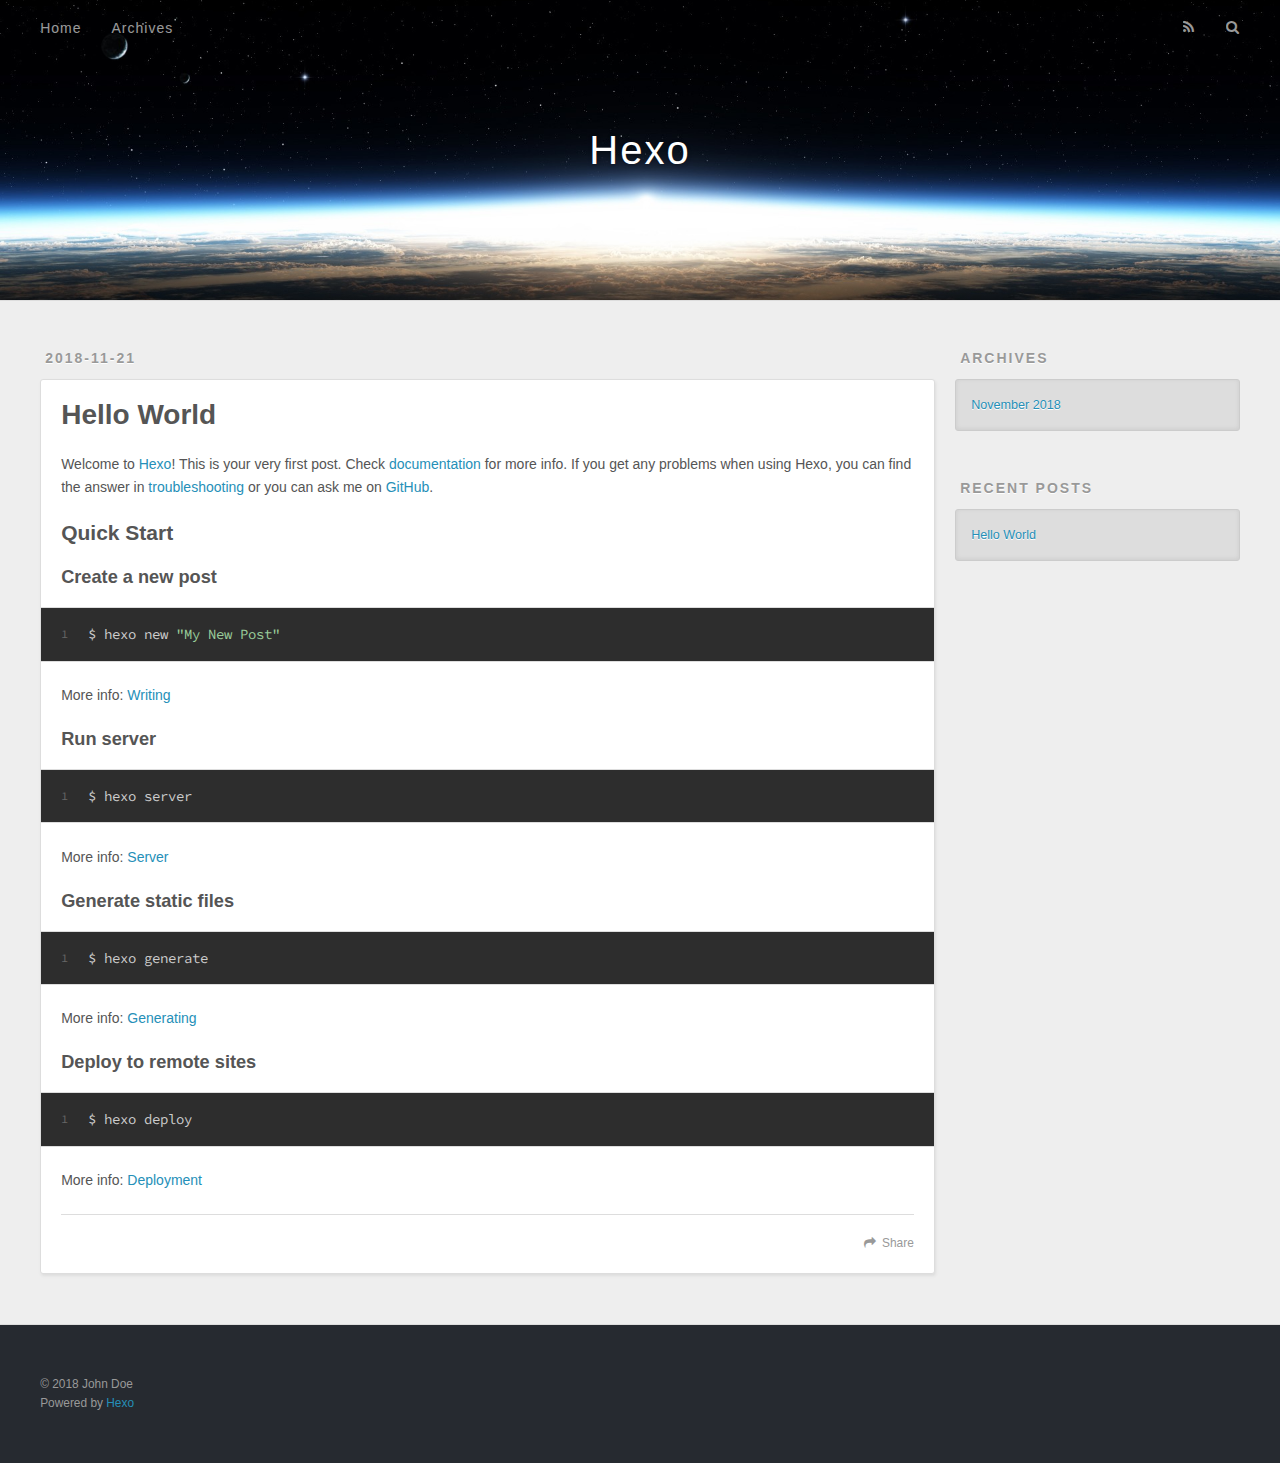
==== index.html @ 81262698 "Site updated: 2018-11-21 17:40:00" ====
<!DOCTYPE html>
<html>
<head><meta name="generator" content="Hexo 3.8.0">
  <meta charset="utf-8">
  

  
  <title>Hexo</title>
  <meta name="viewport" content="width=device-width, initial-scale=1, maximum-scale=1">
  <meta property="og:type" content="website">
<meta property="og:title" content="Hexo">
<meta property="og:url" content="http://yoursite.com/index.html">
<meta property="og:site_name" content="Hexo">
<meta property="og:locale" content="default">
<meta name="twitter:card" content="summary">
<meta name="twitter:title" content="Hexo">
  
    <link rel="alternate" href="/atom.xml" title="Hexo" type="application/atom+xml">
  
  
    <link rel="icon" href="/favicon.png">
  
  
    <link href="//fonts.googleapis.com/css?family=Source+Code+Pro" rel="stylesheet" type="text/css">
  
  <link rel="stylesheet" href="/css/style.css">
</head>
</html>
<body>
  <div id="container">
    <div id="wrap">
      <header id="header">
  <div id="banner"></div>
  <div id="header-outer" class="outer">
    <div id="header-title" class="inner">
      <h1 id="logo-wrap">
        <a href="/" id="logo">Hexo</a>
      </h1>
      
    </div>
    <div id="header-inner" class="inner">
      <nav id="main-nav">
        <a id="main-nav-toggle" class="nav-icon"></a>
        
          <a class="main-nav-link" href="/">Home</a>
        
          <a class="main-nav-link" href="/archives">Archives</a>
        
      </nav>
      <nav id="sub-nav">
        
          <a id="nav-rss-link" class="nav-icon" href="/atom.xml" title="RSS Feed"></a>
        
        <a id="nav-search-btn" class="nav-icon" title="Search"></a>
      </nav>
      <div id="search-form-wrap">
        <form action="//google.com/search" method="get" accept-charset="UTF-8" class="search-form"><input type="search" name="q" class="search-form-input" placeholder="Search"><button type="submit" class="search-form-submit">&#xF002;</button><input type="hidden" name="sitesearch" value="http://yoursite.com"></form>
      </div>
    </div>
  </div>
</header>
      <div class="outer">
        <section id="main">
  
    <article id="post-hello-world" class="article article-type-post" itemscope="" itemprop="blogPost">
  <div class="article-meta">
    <a href="/2018/11/21/hello-world/" class="article-date">
  <time datetime="2018-11-21T09:16:51.325Z" itemprop="datePublished">2018-11-21</time>
</a>
    
  </div>
  <div class="article-inner">
    
    
      <header class="article-header">
        
  
    <h1 itemprop="name">
      <a class="article-title" href="/2018/11/21/hello-world/">Hello World</a>
    </h1>
  

      </header>
    
    <div class="article-entry" itemprop="articleBody">
      
        <p>Welcome to <a href="https://hexo.io/" target="_blank" rel="noopener">Hexo</a>! This is your very first post. Check <a href="https://hexo.io/docs/" target="_blank" rel="noopener">documentation</a> for more info. If you get any problems when using Hexo, you can find the answer in <a href="https://hexo.io/docs/troubleshooting.html" target="_blank" rel="noopener">troubleshooting</a> or you can ask me on <a href="https://github.com/hexojs/hexo/issues" target="_blank" rel="noopener">GitHub</a>.</p>
<h2 id="Quick-Start"><a href="#Quick-Start" class="headerlink" title="Quick Start"></a>Quick Start</h2><h3 id="Create-a-new-post"><a href="#Create-a-new-post" class="headerlink" title="Create a new post"></a>Create a new post</h3><figure class="highlight bash"><table><tr><td class="gutter"><pre><span class="line">1</span><br></pre></td><td class="code"><pre><span class="line">$ hexo new <span class="string">"My New Post"</span></span><br></pre></td></tr></table></figure>
<p>More info: <a href="https://hexo.io/docs/writing.html" target="_blank" rel="noopener">Writing</a></p>
<h3 id="Run-server"><a href="#Run-server" class="headerlink" title="Run server"></a>Run server</h3><figure class="highlight bash"><table><tr><td class="gutter"><pre><span class="line">1</span><br></pre></td><td class="code"><pre><span class="line">$ hexo server</span><br></pre></td></tr></table></figure>
<p>More info: <a href="https://hexo.io/docs/server.html" target="_blank" rel="noopener">Server</a></p>
<h3 id="Generate-static-files"><a href="#Generate-static-files" class="headerlink" title="Generate static files"></a>Generate static files</h3><figure class="highlight bash"><table><tr><td class="gutter"><pre><span class="line">1</span><br></pre></td><td class="code"><pre><span class="line">$ hexo generate</span><br></pre></td></tr></table></figure>
<p>More info: <a href="https://hexo.io/docs/generating.html" target="_blank" rel="noopener">Generating</a></p>
<h3 id="Deploy-to-remote-sites"><a href="#Deploy-to-remote-sites" class="headerlink" title="Deploy to remote sites"></a>Deploy to remote sites</h3><figure class="highlight bash"><table><tr><td class="gutter"><pre><span class="line">1</span><br></pre></td><td class="code"><pre><span class="line">$ hexo deploy</span><br></pre></td></tr></table></figure>
<p>More info: <a href="https://hexo.io/docs/deployment.html" target="_blank" rel="noopener">Deployment</a></p>

      
    </div>
    <footer class="article-footer">
      <a data-url="http://yoursite.com/2018/11/21/hello-world/" data-id="cjoqyih0q000084v3wydxb29z" class="article-share-link">Share</a>
      
      
    </footer>
  </div>
  
</article>


  


</section>
        
          <aside id="sidebar">
  
    

  
    

  
    
  
    
  <div class="widget-wrap">
    <h3 class="widget-title">Archives</h3>
    <div class="widget">
      <ul class="archive-list"><li class="archive-list-item"><a class="archive-list-link" href="/archives/2018/11/">November 2018</a></li></ul>
    </div>
  </div>


  
    
  <div class="widget-wrap">
    <h3 class="widget-title">Recent Posts</h3>
    <div class="widget">
      <ul>
        
          <li>
            <a href="/2018/11/21/hello-world/">Hello World</a>
          </li>
        
      </ul>
    </div>
  </div>

  
</aside>
        
      </div>
      <footer id="footer">
  
  <div class="outer">
    <div id="footer-info" class="inner">
      &copy; 2018 John Doe<br>
      Powered by <a href="http://hexo.io/" target="_blank">Hexo</a>
    </div>
  </div>
</footer>
    </div>
    <nav id="mobile-nav">
  
    <a href="/" class="mobile-nav-link">Home</a>
  
    <a href="/archives" class="mobile-nav-link">Archives</a>
  
</nav>
    

<script src="//ajax.googleapis.com/ajax/libs/jquery/2.0.3/jquery.min.js"></script>


  <link rel="stylesheet" href="/fancybox/jquery.fancybox.css">
  <script src="/fancybox/jquery.fancybox.pack.js"></script>


<script src="/js/script.js"></script>



  </div>
</body>
</html>
---- css/style.css ----
body {
  width: 100%;
}
body:before,
body:after {
  content: "";
  display: table;
}
body:after {
  clear: both;
}
html,
body,
div,
span,
applet,
object,
iframe,
h1,
h2,
h3,
h4,
h5,
h6,
p,
blockquote,
pre,
a,
abbr,
acronym,
address,
big,
cite,
code,
del,
dfn,
em,
img,
ins,
kbd,
q,
s,
samp,
small,
strike,
strong,
sub,
sup,
tt,
var,
dl,
dt,
dd,
ol,
ul,
li,
fieldset,
form,
label,
legend,
table,
caption,
tbody,
tfoot,
thead,
tr,
th,
td {
  margin: 0;
  padding: 0;
  border: 0;
  outline: 0;
  font-weight: inherit;
  font-style: inherit;
  font-family: inherit;
  font-size: 100%;
  vertical-align: baseline;
}
body {
  line-height: 1;
  color: #000;
  background: #fff;
}
ol,
ul {
  list-style: none;
}
table {
  border-collapse: separate;
  border-spacing: 0;
  vertical-align: middle;
}
caption,
th,
td {
  text-align: left;
  font-weight: normal;
  vertical-align: middle;
}
a img {
  border: none;
}
input,
button {
  margin: 0;
  padding: 0;
}
input::-moz-focus-inner,
button::-moz-focus-inner {
  border: 0;
  padding: 0;
}
@font-face {
  font-family: FontAwesome;
  font-style: normal;
  font-weight: normal;
  src: url("fonts/fontawesome-webfont.eot?v=#4.0.3");
  src: url("fonts/fontawesome-webfont.eot?#iefix&v=#4.0.3") format("embedded-opentype"), url("fonts/fontawesome-webfont.woff?v=#4.0.3") format("woff"), url("fonts/fontawesome-webfont.ttf?v=#4.0.3") format("truetype"), url("fonts/fontawesome-webfont.svg#fontawesomeregular?v=#4.0.3") format("svg");
}
html,
body,
#container {
  height: 100%;
}
body {
  background: #eee;
  font: 14px -apple-system, BlinkMacSystemFont, "Segoe UI", "Roboto", "Oxygen", "Ubuntu", "Cantarell", "Fira Sans", "Droid Sans", "Helvetica Neue", sans-serif;
  -webkit-text-size-adjust: 100%;
}
.outer {
  max-width: 1220px;
  margin: 0 auto;
  padding: 0 20px;
}
.outer:before,
.outer:after {
  content: "";
  display: table;
}
.outer:after {
  clear: both;
}
.inner {
  display: inline;
  float: left;
  width: 98.33333333333333%;
  margin: 0 0.833333333333333%;
}
.left,
.alignleft {
  float: left;
}
.right,
.alignright {
  float: right;
}
.clear {
  clear: both;
}
#container {
  position: relative;
}
.mobile-nav-on {
  overflow: hidden;
}
#wrap {
  height: 100%;
  width: 100%;
  position: absolute;
  top: 0;
  left: 0;
  -webkit-transition: 0.2s ease-out;
  -moz-transition: 0.2s ease-out;
  -ms-transition: 0.2s ease-out;
  transition: 0.2s ease-out;
  z-index: 1;
  background: #eee;
}
.mobile-nav-on #wrap {
  left: 280px;
}
@media screen and (min-width: 768px) {
  #main {
    display: inline;
    float: left;
    width: 73.33333333333333%;
    margin: 0 0.833333333333333%;
  }
}
.article-date,
.article-category-link,
.archive-year,
.widget-title {
  text-decoration: none;
  text-transform: uppercase;
  letter-spacing: 2px;
  color: #999;
  margin-bottom: 1em;
  margin-left: 5px;
  line-height: 1em;
  text-shadow: 0 1px #fff;
  font-weight: bold;
}
.article-inner,
.archive-article-inner {
  background: #fff;
  -webkit-box-shadow: 1px 2px 3px #ddd;
  box-shadow: 1px 2px 3px #ddd;
  border: 1px solid #ddd;
  border-radius: 3px;
}
.article-entry h1,
.widget h1 {
  font-size: 2em;
}
.article-entry h2,
.widget h2 {
  font-size: 1.5em;
}
.article-entry h3,
.widget h3 {
  font-size: 1.3em;
}
.article-entry h4,
.widget h4 {
  font-size: 1.2em;
}
.article-entry h5,
.widget h5 {
  font-size: 1em;
}
.article-entry h6,
.widget h6 {
  font-size: 1em;
  color: #999;
}
.article-entry hr,
.widget hr {
  border: 1px dashed #ddd;
}
.article-entry strong,
.widget strong {
  font-weight: bold;
}
.article-entry em,
.widget em,
.article-entry cite,
.widget cite {
  font-style: italic;
}
.article-entry sup,
.widget sup,
.article-entry sub,
.widget sub {
  font-size: 0.75em;
  line-height: 0;
  position: relative;
  vertical-align: baseline;
}
.article-entry sup,
.widget sup {
  top: -0.5em;
}
.article-entry sub,
.widget sub {
  bottom: -0.2em;
}
.article-entry small,
.widget small {
  font-size: 0.85em;
}
.article-entry acronym,
.widget acronym,
.article-entry abbr,
.widget abbr {
  border-bottom: 1px dotted;
}
.article-entry ul,
.widget ul,
.article-entry ol,
.widget ol,
.article-entry dl,
.widget dl {
  margin: 0 20px;
  line-height: 1.6em;
}
.article-entry ul ul,
.widget ul ul,
.article-entry ol ul,
.widget ol ul,
.article-entry ul ol,
.widget ul ol,
.article-entry ol ol,
.widget ol ol {
  margin-top: 0;
  margin-bottom: 0;
}
.article-entry ul,
.widget ul {
  list-style: disc;
}
.article-entry ol,
.widget ol {
  list-style: decimal;
}
.article-entry dt,
.widget dt {
  font-weight: bold;
}
#header {
  height: 300px;
  position: relative;
  border-bottom: 1px solid #ddd;
}
#header:before,
#header:after {
  content: "";
  position: absolute;
  left: 0;
  right: 0;
  height: 40px;
}
#header:before {
  top: 0;
  background: -webkit-linear-gradient(rgba(0,0,0,0.2), transparent);
  background: -moz-linear-gradient(rgba(0,0,0,0.2), transparent);
  background: -ms-linear-gradient(rgba(0,0,0,0.2), transparent);
  background: linear-gradient(rgba(0,0,0,0.2), transparent);
}
#header:after {
  bottom: 0;
  background: -webkit-linear-gradient(transparent, rgba(0,0,0,0.2));
  background: -moz-linear-gradient(transparent, rgba(0,0,0,0.2));
  background: -ms-linear-gradient(transparent, rgba(0,0,0,0.2));
  background: linear-gradient(transparent, rgba(0,0,0,0.2));
}
#header-outer {
  height: 100%;
  position: relative;
}
#header-inner {
  position: relative;
  overflow: hidden;
}
#banner {
  position: absolute;
  top: 0;
  left: 0;
  width: 100%;
  height: 100%;
  background: url("images/banner.jpg") center #000;
  -webkit-background-size: cover;
  -moz-background-size: cover;
  background-size: cover;
  z-index: -1;
}
#header-title {
  text-align: center;
  height: 40px;
  position: absolute;
  top: 50%;
  left: 0;
  margin-top: -20px;
}
#logo,
#subtitle {
  text-decoration: none;
  color: #fff;
  font-weight: 300;
  text-shadow: 0 1px 4px rgba(0,0,0,0.3);
}
#logo {
  font-size: 40px;
  line-height: 40px;
  letter-spacing: 2px;
}
#subtitle {
  font-size: 16px;
  line-height: 16px;
  letter-spacing: 1px;
}
#subtitle-wrap {
  margin-top: 16px;
}
#main-nav {
  float: left;
  margin-left: -15px;
}
.nav-icon,
.main-nav-link {
  float: left;
  color: #fff;
  opacity: 0.6;
  text-decoration: none;
  text-shadow: 0 1px rgba(0,0,0,0.2);
  -webkit-transition: opacity 0.2s;
  -moz-transition: opacity 0.2s;
  -ms-transition: opacity 0.2s;
  transition: opacity 0.2s;
  display: block;
  padding: 20px 15px;
}
.nav-icon:hover,
.main-nav-link:hover {
  opacity: 1;
}
.nav-icon {
  font-family: FontAwesome;
  text-align: center;
  font-size: 14px;
  width: 14px;
  height: 14px;
  padding: 20px 15px;
  position: relative;
  cursor: pointer;
}
.main-nav-link {
  font-weight: 300;
  letter-spacing: 1px;
}
@media screen and (max-width: 479px) {
  .main-nav-link {
    display: none;
  }
}
#main-nav-toggle {
  display: none;
}
#main-nav-toggle:before {
  content: "\f0c9";
}
@media screen and (max-width: 479px) {
  #main-nav-toggle {
    display: block;
  }
}
#sub-nav {
  float: right;
  margin-right: -15px;
}
#nav-rss-link:before {
  content: "\f09e";
}
#nav-search-btn:before {
  content: "\f002";
}
#search-form-wrap {
  position: absolute;
  top: 15px;
  width: 150px;
  height: 30px;
  right: -150px;
  opacity: 0;
  -webkit-transition: 0.2s ease-out;
  -moz-transition: 0.2s ease-out;
  -ms-transition: 0.2s ease-out;
  transition: 0.2s ease-out;
}
#search-form-wrap.on {
  opacity: 1;
  right: 0;
}
@media screen and (max-width: 479px) {
  #search-form-wrap {
    width: 100%;
    right: -100%;
  }
}
.search-form {
  position: absolute;
  top: 0;
  left: 0;
  right: 0;
  background: #fff;
  padding: 5px 15px;
  border-radius: 15px;
  -webkit-box-shadow: 0 0 10px rgba(0,0,0,0.3);
  box-shadow: 0 0 10px rgba(0,0,0,0.3);
}
.search-form-input {
  border: none;
  background: none;
  color: #555;
  width: 100%;
  font: 13px -apple-system, BlinkMacSystemFont, "Segoe UI", "Roboto", "Oxygen", "Ubuntu", "Cantarell", "Fira Sans", "Droid Sans", "Helvetica Neue", sans-serif;
  outline: none;
}
.search-form-input::-webkit-search-results-decoration,
.search-form-input::-webkit-search-cancel-button {
  -webkit-appearance: none;
}
.search-form-submit {
  position: absolute;
  top: 50%;
  right: 10px;
  margin-top: -7px;
  font: 13px FontAwesome;
  border: none;
  background: none;
  color: #bbb;
  cursor: pointer;
}
.search-form-submit:hover,
.search-form-submit:focus {
  color: #777;
}
.article {
  margin: 50px 0;
}
.article-inner {
  overflow: hidden;
}
.article-meta:before,
.article-meta:after {
  content: "";
  display: table;
}
.article-meta:after {
  clear: both;
}
.article-date {
  float: left;
}
.article-category {
  float: left;
  line-height: 1em;
  color: #ccc;
  text-shadow: 0 1px #fff;
  margin-left: 8px;
}
.article-category:before {
  content: "\2022";
}
.article-category-link {
  margin: 0 12px 1em;
}
.article-header {
  padding: 20px 20px 0;
}
.article-title {
  text-decoration: none;
  font-size: 2em;
  font-weight: bold;
  color: #555;
  line-height: 1.1em;
  -webkit-transition: color 0.2s;
  -moz-transition: color 0.2s;
  -ms-transition: color 0.2s;
  transition: color 0.2s;
}
a.article-title:hover {
  color: #258fb8;
}
.article-entry {
  color: #555;
  padding: 0 20px;
}
.article-entry:before,
.article-entry:after {
  content: "";
  display: table;
}
.article-entry:after {
  clear: both;
}
.article-entry p,
.article-entry table {
  line-height: 1.6em;
  margin: 1.6em 0;
}
.article-entry h1,
.article-entry h2,
.article-entry h3,
.article-entry h4,
.article-entry h5,
.article-entry h6 {
  font-weight: bold;
}
.article-entry h1,
.article-entry h2,
.article-entry h3,
.article-entry h4,
.article-entry h5,
.article-entry h6 {
  line-height: 1.1em;
  margin: 1.1em 0;
}
.article-entry a {
  color: #258fb8;
  text-decoration: none;
}
.article-entry a:hover {
  text-decoration: underline;
}
.article-entry ul,
.article-entry ol,
.article-entry dl {
  margin-top: 1.6em;
  margin-bottom: 1.6em;
}
.article-entry img,
.article-entry video {
  max-width: 100%;
  height: auto;
  display: block;
  margin: auto;
}
.article-entry iframe {
  border: none;
}
.article-entry table {
  width: 100%;
  border-collapse: collapse;
  border-spacing: 0;
}
.article-entry th {
  font-weight: bold;
  border-bottom: 3px solid #ddd;
  padding-bottom: 0.5em;
}
.article-entry td {
  border-bottom: 1px solid #ddd;
  padding: 10px 0;
}
.article-entry blockquote {
  font-family: Georgia, "Times New Roman", serif;
  font-size: 1.4em;
  margin: 1.6em 20px;
  text-align: center;
}
.article-entry blockquote footer {
  font-size: 14px;
  margin: 1.6em 0;
  font-family: -apple-system, BlinkMacSystemFont, "Segoe UI", "Roboto", "Oxygen", "Ubuntu", "Cantarell", "Fira Sans", "Droid Sans", "Helvetica Neue", sans-serif;
}
.article-entry blockquote footer cite:before {
  content: "—";
  padding: 0 0.5em;
}
.article-entry .pullquote {
  text-align: left;
  width: 45%;
  margin: 0;
}
.article-entry .pullquote.left {
  margin-left: 0.5em;
  margin-right: 1em;
}
.article-entry .pullquote.right {
  margin-right: 0.5em;
  margin-left: 1em;
}
.article-entry .caption {
  color: #999;
  display: block;
  font-size: 0.9em;
  margin-top: 0.5em;
  position: relative;
  text-align: center;
}
.article-entry .video-container {
  position: relative;
  padding-top: 56.25%;
  height: 0;
  overflow: hidden;
}
.article-entry .video-container iframe,
.article-entry .video-container object,
.article-entry .video-container embed {
  position: absolute;
  top: 0;
  left: 0;
  width: 100%;
  height: 100%;
  margin-top: 0;
}
.article-more-link a {
  display: inline-block;
  line-height: 1em;
  padding: 6px 15px;
  border-radius: 15px;
  background: #eee;
  color: #999;
  text-shadow: 0 1px #fff;
  text-decoration: none;
}
.article-more-link a:hover {
  background: #258fb8;
  color: #fff;
  text-decoration: none;
  text-shadow: 0 1px #1e7293;
}
.article-footer {
  font-size: 0.85em;
  line-height: 1.6em;
  border-top: 1px solid #ddd;
  padding-top: 1.6em;
  margin: 0 20px 20px;
}
.article-footer:before,
.article-footer:after {
  content: "";
  display: table;
}
.article-footer:after {
  clear: both;
}
.article-footer a {
  color: #999;
  text-decoration: none;
}
.article-footer a:hover {
  color: #555;
}
.article-tag-list-item {
  float: left;
  margin-right: 10px;
}
.article-tag-list-link:before {
  content: "#";
}
.article-comment-link {
  float: right;
}
.article-comment-link:before {
  content: "\f075";
  font-family: FontAwesome;
  padding-right: 8px;
}
.article-share-link {
  cursor: pointer;
  float: right;
  margin-left: 20px;
}
.article-share-link:before {
  content: "\f064";
  font-family: FontAwesome;
  padding-right: 6px;
}
#article-nav {
  position: relative;
}
#article-nav:before,
#article-nav:after {
  content: "";
  display: table;
}
#article-nav:after {
  clear: both;
}
@media screen and (min-width: 768px) {
  #article-nav {
    margin: 50px 0;
  }
  #article-nav:before {
    width: 8px;
    height: 8px;
    position: absolute;
    top: 50%;
    left: 50%;
    margin-top: -4px;
    margin-left: -4px;
    content: "";
    border-radius: 50%;
    background: #ddd;
    -webkit-box-shadow: 0 1px 2px #fff;
    box-shadow: 0 1px 2px #fff;
  }
}
.article-nav-link-wrap {
  text-decoration: none;
  text-shadow: 0 1px #fff;
  color: #999;
  -webkit-box-sizing: border-box;
  -moz-box-sizing: border-box;
  box-sizing: border-box;
  margin-top: 50px;
  text-align: center;
  display: block;
}
.article-nav-link-wrap:hover {
  color: #555;
}
@media screen and (min-width: 768px) {
  .article-nav-link-wrap {
    width: 50%;
    margin-top: 0;
  }
}
@media screen and (min-width: 768px) {
  #article-nav-newer {
    float: left;
    text-align: right;
    padding-right: 20px;
  }
}
@media screen and (min-width: 768px) {
  #article-nav-older {
    float: right;
    text-align: left;
    padding-left: 20px;
  }
}
.article-nav-caption {
  text-transform: uppercase;
  letter-spacing: 2px;
  color: #ddd;
  line-height: 1em;
  font-weight: bold;
}
#article-nav-newer .article-nav-caption {
  margin-right: -2px;
}
.article-nav-title {
  font-size: 0.85em;
  line-height: 1.6em;
  margin-top: 0.5em;
}
.article-share-box {
  position: absolute;
  display: none;
  background: #fff;
  -webkit-box-shadow: 1px 2px 10px rgba(0,0,0,0.2);
  box-shadow: 1px 2px 10px rgba(0,0,0,0.2);
  border-radius: 3px;
  margin-left: -145px;
  overflow: hidden;
  z-index: 1;
}
.article-share-box.on {
  display: block;
}
.article-share-input {
  width: 100%;
  background: none;
  -webkit-box-sizing: border-box;
  -moz-box-sizing: border-box;
  box-sizing: border-box;
  font: 14px -apple-system, BlinkMacSystemFont, "Segoe UI", "Roboto", "Oxygen", "Ubuntu", "Cantarell", "Fira Sans", "Droid Sans", "Helvetica Neue", sans-serif;
  padding: 0 15px;
  color: #555;
  outline: none;
  border: 1px solid #ddd;
  border-radius: 3px 3px 0 0;
  height: 36px;
  line-height: 36px;
}
.article-share-links {
  background: #eee;
}
.article-share-links:before,
.article-share-links:after {
  content: "";
  display: table;
}
.article-share-links:after {
  clear: both;
}
.article-share-twitter,
.article-share-facebook,
.article-share-pinterest,
.article-share-google {
  width: 50px;
  height: 36px;
  display: block;
  float: left;
  position: relative;
  color: #999;
  text-shadow: 0 1px #fff;
}
.article-share-twitter:before,
.article-share-facebook:before,
.article-share-pinterest:before,
.article-share-google:before {
  font-size: 20px;
  font-family: FontAwesome;
  width: 20px;
  height: 20px;
  position: absolute;
  top: 50%;
  left: 50%;
  margin-top: -10px;
  margin-left: -10px;
  text-align: center;
}
.article-share-twitter:hover,
.article-share-facebook:hover,
.article-share-pinterest:hover,
.article-share-google:hover {
  color: #fff;
}
.article-share-twitter:before {
  content: "\f099";
}
.article-share-twitter:hover {
  background: #00aced;
  text-shadow: 0 1px #008abe;
}
.article-share-facebook:before {
  content: "\f09a";
}
.article-share-facebook:hover {
  background: #3b5998;
  text-shadow: 0 1px #2f477a;
}
.article-share-pinterest:before {
  content: "\f0d2";
}
.article-share-pinterest:hover {
  background: #cb2027;
  text-shadow: 0 1px #a21a1f;
}
.article-share-google:before {
  content: "\f0d5";
}
.article-share-google:hover {
  background: #dd4b39;
  text-shadow: 0 1px #be3221;
}
.article-gallery {
  background: #000;
  position: relative;
}
.article-gallery-photos {
  position: relative;
  overflow: hidden;
}
.article-gallery-img {
  display: none;
  max-width: 100%;
}
.article-gallery-img:first-child {
  display: block;
}
.article-gallery-img.loaded {
  position: absolute;
  display: block;
}
.article-gallery-img img {
  display: block;
  max-width: 100%;
  margin: 0 auto;
}
#comments {
  background: #fff;
  -webkit-box-shadow: 1px 2px 3px #ddd;
  box-shadow: 1px 2px 3px #ddd;
  padding: 20px;
  border: 1px solid #ddd;
  border-radius: 3px;
  margin: 50px 0;
}
#comments a {
  color: #258fb8;
}
.archives-wrap {
  margin: 50px 0;
}
.archives:before,
.archives:after {
  content: "";
  display: table;
}
.archives:after {
  clear: both;
}
.archive-year-wrap {
  margin-bottom: 1em;
}
.archives {
  -webkit-column-gap: 10px;
  -moz-column-gap: 10px;
  column-gap: 10px;
}
@media screen and (min-width: 480px) and (max-width: 767px) {
  .archives {
    -webkit-column-count: 2;
    -moz-column-count: 2;
    column-count: 2;
  }
}
@media screen and (min-width: 768px) {
  .archives {
    -webkit-column-count: 3;
    -moz-column-count: 3;
    column-count: 3;
  }
}
.archive-article {
  -webkit-column-break-inside: avoid;
  page-break-inside: avoid;
  overflow: hidden;
  break-inside: avoid-column;
}
.archive-article-inner {
  padding: 10px;
  margin-bottom: 15px;
}
.archive-article-title {
  text-decoration: none;
  font-weight: bold;
  color: #555;
  -webkit-transition: color 0.2s;
  -moz-transition: color 0.2s;
  -ms-transition: color 0.2s;
  transition: color 0.2s;
  line-height: 1.6em;
}
.archive-article-title:hover {
  color: #258fb8;
}
.archive-article-footer {
  margin-top: 1em;
}
.archive-article-date {
  color: #999;
  text-decoration: none;
  font-size: 0.85em;
  line-height: 1em;
  margin-bottom: 0.5em;
  display: block;
}
#page-nav {
  margin: 50px auto;
  background: #fff;
  -webkit-box-shadow: 1px 2px 3px #ddd;
  box-shadow: 1px 2px 3px #ddd;
  border: 1px solid #ddd;
  border-radius: 3px;
  text-align: center;
  color: #999;
  overflow: hidden;
}
#page-nav:before,
#page-nav:after {
  content: "";
  display: table;
}
#page-nav:after {
  clear: both;
}
#page-nav a,
#page-nav span {
  padding: 10px 20px;
  line-height: 1;
  height: 2ex;
}
#page-nav a {
  color: #999;
  text-decoration: none;
}
#page-nav a:hover {
  background: #999;
  color: #fff;
}
#page-nav .prev {
  float: left;
}
#page-nav .next {
  float: right;
}
#page-nav .page-number {
  display: inline-block;
}
@media screen and (max-width: 479px) {
  #page-nav .page-number {
    display: none;
  }
}
#page-nav .current {
  color: #555;
  font-weight: bold;
}
#page-nav .space {
  color: #ddd;
}
#footer {
  background: #262a30;
  padding: 50px 0;
  border-top: 1px solid #ddd;
  color: #999;
}
#footer a {
  color: #258fb8;
  text-decoration: none;
}
#footer a:hover {
  text-decoration: underline;
}
#footer-info {
  line-height: 1.6em;
  font-size: 0.85em;
}
.article-entry pre,
.article-entry .highlight {
  background: #2d2d2d;
  margin: 0 -20px;
  padding: 15px 20px;
  border-style: solid;
  border-color: #ddd;
  border-width: 1px 0;
  overflow: auto;
  color: #ccc;
  line-height: 22.400000000000002px;
}
.article-entry .highlight .gutter pre,
.article-entry .gist .gist-file .gist-data .line-numbers {
  color: #666;
  font-size: 0.85em;
}
.article-entry pre,
.article-entry code {
  font-family: "Source Code Pro", Consolas, Monaco, Menlo, Consolas, monospace;
}
.article-entry code {
  background: #eee;
  text-shadow: 0 1px #fff;
  padding: 0 0.3em;
}
.article-entry pre code {
  background: none;
  text-shadow: none;
  padding: 0;
}
.article-entry .highlight pre {
  border: none;
  margin: 0;
  padding: 0;
}
.article-entry .highlight table {
  margin: 0;
  width: auto;
}
.article-entry .highlight td {
  border: none;
  padding: 0;
}
.article-entry .highlight figcaption {
  font-size: 0.85em;
  color: #999;
  line-height: 1em;
  margin-bottom: 1em;
}
.article-entry .highlight figcaption:before,
.article-entry .highlight figcaption:after {
  content: "";
  display: table;
}
.article-entry .highlight figcaption:after {
  clear: both;
}
.article-entry .highlight figcaption a {
  float: right;
}
.article-entry .highlight .gutter pre {
  text-align: right;
  padding-right: 20px;
}
.article-entry .highlight .line {
  height: 22.400000000000002px;
}
.article-entry .highlight .line.marked {
  background: #515151;
}
.article-entry .gist {
  margin: 0 -20px;
  border-style: solid;
  border-color: #ddd;
  border-width: 1px 0;
  background: #2d2d2d;
  padding: 15px 20px 15px 0;
}
.article-entry .gist .gist-file {
  border: none;
  font-family: "Source Code Pro", Consolas, Monaco, Menlo, Consolas, monospace;
  margin: 0;
}
.article-entry .gist .gist-file .gist-data {
  background: none;
  border: none;
}
.article-entry .gist .gist-file .gist-data .line-numbers {
  background: none;
  border: none;
  padding: 0 20px 0 0;
}
.article-entry .gist .gist-file .gist-data .line-data {
  padding: 0 !important;
}
.article-entry .gist .gist-file .highlight {
  margin: 0;
  padding: 0;
  border: none;
}
.article-entry .gist .gist-file .gist-meta {
  background: #2d2d2d;
  color: #999;
  font: 0.85em -apple-system, BlinkMacSystemFont, "Segoe UI", "Roboto", "Oxygen", "Ubuntu", "Cantarell", "Fira Sans", "Droid Sans", "Helvetica Neue", sans-serif;
  text-shadow: 0 0;
  padding: 0;
  margin-top: 1em;
  margin-left: 20px;
}
.article-entry .gist .gist-file .gist-meta a {
  color: #258fb8;
  font-weight: normal;
}
.article-entry .gist .gist-file .gist-meta a:hover {
  text-decoration: underline;
}
pre .comment,
pre .title {
  color: #999;
}
pre .variable,
pre .attribute,
pre .tag,
pre .regexp,
pre .ruby .constant,
pre .xml .tag .title,
pre .xml .pi,
pre .xml .doctype,
pre .html .doctype,
pre .css .id,
pre .css .class,
pre .css .pseudo {
  color: #f2777a;
}
pre .number,
pre .preprocessor,
pre .built_in,
pre .literal,
pre .params,
pre .constant {
  color: #f99157;
}
pre .class,
pre .ruby .class .title,
pre .css .rules .attribute {
  color: #9c9;
}
pre .string,
pre .value,
pre .inheritance,
pre .header,
pre .ruby .symbol,
pre .xml .cdata {
  color: #9c9;
}
pre .css .hexcolor {
  color: #6cc;
}
pre .function,
pre .python .decorator,
pre .python .title,
pre .ruby .function .title,
pre .ruby .title .keyword,
pre .perl .sub,
pre .javascript .title,
pre .coffeescript .title {
  color: #69c;
}
pre .keyword,
pre .javascript .function {
  color: #c9c;
}
@media screen and (max-width: 479px) {
  #mobile-nav {
    position: absolute;
    top: 0;
    left: 0;
    width: 280px;
    height: 100%;
    background: #191919;
    border-right: 1px solid #fff;
  }
}
@media screen and (max-width: 479px) {
  .mobile-nav-link {
    display: block;
    color: #999;
    text-decoration: none;
    padding: 15px 20px;
    font-weight: bold;
  }
  .mobile-nav-link:hover {
    color: #fff;
  }
}
@media screen and (min-width: 768px) {
  #sidebar {
    display: inline;
    float: left;
    width: 23.333333333333332%;
    margin: 0 0.833333333333333%;
  }
}
.widget-wrap {
  margin: 50px 0;
}
.widget {
  color: #777;
  text-shadow: 0 1px #fff;
  background: #ddd;
  -webkit-box-shadow: 0 -1px 4px #ccc inset;
  box-shadow: 0 -1px 4px #ccc inset;
  border: 1px solid #ccc;
  padding: 15px;
  border-radius: 3px;
}
.widget a {
  color: #258fb8;
  text-decoration: none;
}
.widget a:hover {
  text-decoration: underline;
}
.widget ul ul,
.widget ol ul,
.widget dl ul,
.widget ul ol,
.widget ol ol,
.widget dl ol,
.widget ul dl,
.widget ol dl,
.widget dl dl {
  margin-left: 15px;
  list-style: disc;
}
.widget {
  line-height: 1.6em;
  word-wrap: break-word;
  font-size: 0.9em;
}
.widget ul,
.widget ol {
  list-style: none;
  margin: 0;
}
.widget ul ul,
.widget ol ul,
.widget ul ol,
.widget ol ol {
  margin: 0 20px;
}
.widget ul ul,
.widget ol ul {
  list-style: disc;
}
.widget ul ol,
.widget ol ol {
  list-style: decimal;
}
.category-list-count,
.tag-list-count,
.archive-list-count {
  padding-left: 5px;
  color: #999;
  font-size: 0.85em;
}
.category-list-count:before,
.tag-list-count:before,
.archive-list-count:before {
  content: "(";
}
.category-list-count:after,
.tag-list-count:after,
.archive-list-count:after {
  content: ")";
}
.tagcloud a {
  margin-right: 5px;
  display: inline-block;
}
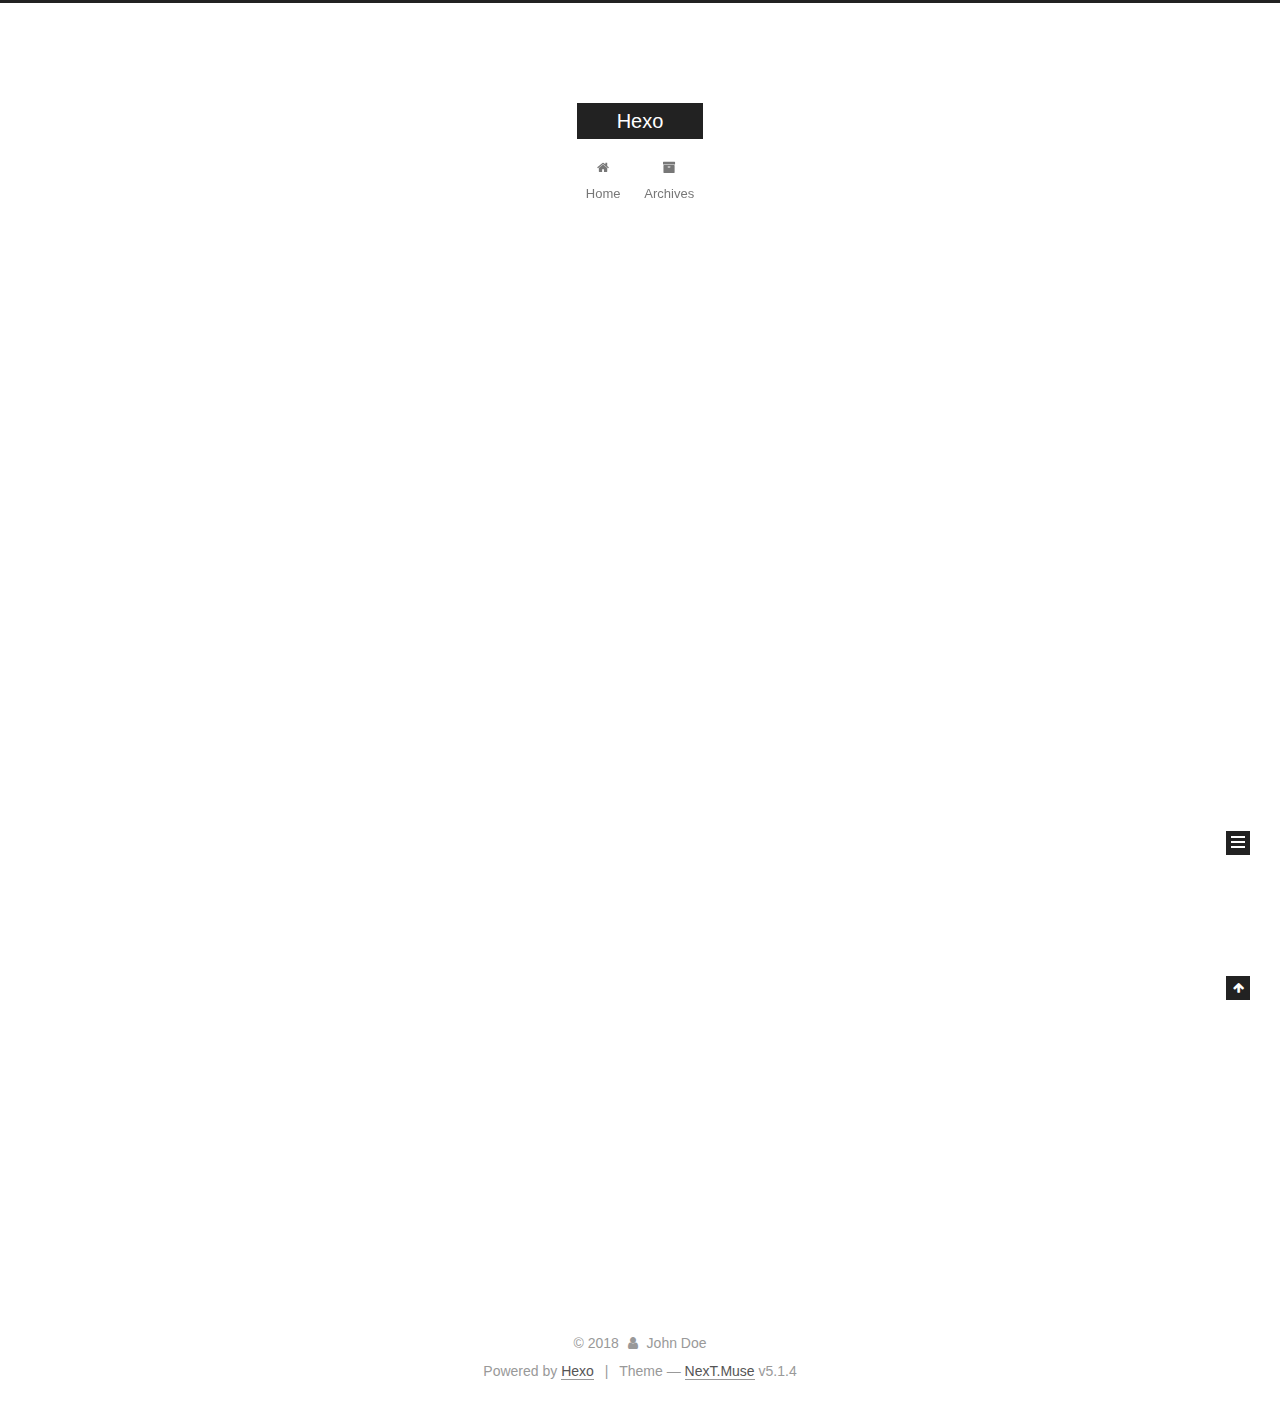
==== commit 5a6c0480: "Site updated: 2018-11-21 17:44:27" ====
--- a/index.html
+++ b/index.html
@@ -1,90 +1,306 @@
 <!DOCTYPE html>
-<html>
+
+
+
+  
+
+
+<html class="theme-next muse use-motion" lang="">
 <head><meta name="generator" content="Hexo 3.8.0">
-  <meta charset="utf-8">
-  
-
-  
-  <title>Hexo</title>
-  <meta name="viewport" content="width=device-width, initial-scale=1, maximum-scale=1">
-  <meta property="og:type" content="website">
+  <meta charset="UTF-8">
+<meta http-equiv="X-UA-Compatible" content="IE=edge">
+<meta name="viewport" content="width=device-width, initial-scale=1, maximum-scale=1">
+<meta name="theme-color" content="#222">
+
+
+
+
+
+
+
+
+
+<meta http-equiv="Cache-Control" content="no-transform">
+<meta http-equiv="Cache-Control" content="no-siteapp">
+
+
+
+
+
+
+
+
+
+
+
+
+
+
+
+
+  
+  
+  <link href="/lib/fancybox/source/jquery.fancybox.css?v=2.1.5" rel="stylesheet" type="text/css">
+
+
+
+
+
+
+
+<link href="/lib/font-awesome/css/font-awesome.min.css?v=4.6.2" rel="stylesheet" type="text/css">
+
+<link href="/css/main.css?v=5.1.4" rel="stylesheet" type="text/css">
+
+
+  <link rel="apple-touch-icon" sizes="180x180" href="/images/apple-touch-icon-next.png?v=5.1.4">
+
+
+  <link rel="icon" type="image/png" sizes="32x32" href="/images/favicon-32x32-next.png?v=5.1.4">
+
+
+  <link rel="icon" type="image/png" sizes="16x16" href="/images/favicon-16x16-next.png?v=5.1.4">
+
+
+  <link rel="mask-icon" href="/images/logo.svg?v=5.1.4" color="#222">
+
+
+
+
+
+  <meta name="keywords" content="Hexo, NexT">
+
+
+
+
+
+
+
+
+
+
+<meta property="og:type" content="website">
 <meta property="og:title" content="Hexo">
 <meta property="og:url" content="http://yoursite.com/index.html">
 <meta property="og:site_name" content="Hexo">
 <meta property="og:locale" content="default">
 <meta name="twitter:card" content="summary">
 <meta name="twitter:title" content="Hexo">
-  
-    <link rel="alternate" href="/atom.xml" title="Hexo" type="application/atom+xml">
-  
-  
-    <link rel="icon" href="/favicon.png">
-  
-  
-    <link href="//fonts.googleapis.com/css?family=Source+Code+Pro" rel="stylesheet" type="text/css">
-  
-  <link rel="stylesheet" href="/css/style.css">
+
+
+
+<script type="text/javascript" id="hexo.configurations">
+  var NexT = window.NexT || {};
+  var CONFIG = {
+    root: '/',
+    scheme: 'Muse',
+    version: '5.1.4',
+    sidebar: {"position":"left","display":"post","offset":12,"b2t":false,"scrollpercent":false,"onmobile":false},
+    fancybox: true,
+    tabs: true,
+    motion: {"enable":true,"async":false,"transition":{"post_block":"fadeIn","post_header":"slideDownIn","post_body":"slideDownIn","coll_header":"slideLeftIn","sidebar":"slideUpIn"}},
+    duoshuo: {
+      userId: '0',
+      author: 'Author'
+    },
+    algolia: {
+      applicationID: '',
+      apiKey: '',
+      indexName: '',
+      hits: {"per_page":10},
+      labels: {"input_placeholder":"Search for Posts","hits_empty":"We didn't find any results for the search: ${query}","hits_stats":"${hits} results found in ${time} ms"}
+    }
+  };
+</script>
+
+
+
+  <link rel="canonical" href="http://yoursite.com/">
+
+
+
+
+
+  <title>Hexo</title>
+  
+
+
+
+
+
+
+
+
 </head>
-</html>
-<body>
-  <div id="container">
-    <div id="wrap">
-      <header id="header">
-  <div id="banner"></div>
-  <div id="header-outer" class="outer">
-    <div id="header-title" class="inner">
-      <h1 id="logo-wrap">
-        <a href="/" id="logo">Hexo</a>
-      </h1>
-      
+
+<body itemscope="" itemtype="http://schema.org/WebPage" lang="default">
+
+  
+  
+    
+  
+
+  <div class="container sidebar-position-left 
+  page-home">
+    <div class="headband"></div>
+
+    <header id="header" class="header" itemscope="" itemtype="http://schema.org/WPHeader">
+      <div class="header-inner"><div class="site-brand-wrapper">
+  <div class="site-meta ">
+    
+
+    <div class="custom-logo-site-title">
+      <a href="/" class="brand" rel="start">
+        <span class="logo-line-before"><i></i></span>
+        <span class="site-title">Hexo</span>
+        <span class="logo-line-after"><i></i></span>
+      </a>
     </div>
-    <div id="header-inner" class="inner">
-      <nav id="main-nav">
-        <a id="main-nav-toggle" class="nav-icon"></a>
-        
-          <a class="main-nav-link" href="/">Home</a>
-        
-          <a class="main-nav-link" href="/archives">Archives</a>
-        
-      </nav>
-      <nav id="sub-nav">
-        
-          <a id="nav-rss-link" class="nav-icon" href="/atom.xml" title="RSS Feed"></a>
-        
-        <a id="nav-search-btn" class="nav-icon" title="Search"></a>
-      </nav>
-      <div id="search-form-wrap">
-        <form action="//google.com/search" method="get" accept-charset="UTF-8" class="search-form"><input type="search" name="q" class="search-form-input" placeholder="Search"><button type="submit" class="search-form-submit">&#xF002;</button><input type="hidden" name="sitesearch" value="http://yoursite.com"></form>
-      </div>
-    </div>
+      
+        <p class="site-subtitle"></p>
+      
   </div>
-</header>
-      <div class="outer">
-        <section id="main">
-  
-    <article id="post-hello-world" class="article article-type-post" itemscope="" itemprop="blogPost">
-  <div class="article-meta">
-    <a href="/2018/11/21/hello-world/" class="article-date">
-  <time datetime="2018-11-21T09:16:51.325Z" itemprop="datePublished">2018-11-21</time>
-</a>
-    
+
+  <div class="site-nav-toggle">
+    <button>
+      <span class="btn-bar"></span>
+      <span class="btn-bar"></span>
+      <span class="btn-bar"></span>
+    </button>
   </div>
-  <div class="article-inner">
-    
-    
-      <header class="article-header">
-        
-  
-    <h1 itemprop="name">
-      <a class="article-title" href="/2018/11/21/hello-world/">Hello World</a>
-    </h1>
-  
-
+</div>
+
+<nav class="site-nav">
+  
+
+  
+    <ul id="menu" class="menu">
+      
+        
+        <li class="menu-item menu-item-home">
+          <a href="/" rel="section">
+            
+              <i class="menu-item-icon fa fa-fw fa-home"></i> <br>
+            
+            Home
+          </a>
+        </li>
+      
+        
+        <li class="menu-item menu-item-archives">
+          <a href="/archives/" rel="section">
+            
+              <i class="menu-item-icon fa fa-fw fa-archive"></i> <br>
+            
+            Archives
+          </a>
+        </li>
+      
+
+      
+    </ul>
+  
+
+  
+</nav>
+
+
+
+ </div>
+    </header>
+
+    <main id="main" class="main">
+      <div class="main-inner">
+        <div class="content-wrap">
+          <div id="content" class="content">
+            
+  <section id="posts" class="posts-expand">
+    
+      
+
+  
+
+  
+  
+  
+
+  <article class="post post-type-normal" itemscope="" itemtype="http://schema.org/Article">
+  
+  
+  
+  <div class="post-block">
+    <link itemprop="mainEntityOfPage" href="http://yoursite.com/2018/11/21/hello-world/">
+
+    <span hidden itemprop="author" itemscope="" itemtype="http://schema.org/Person">
+      <meta itemprop="name" content="John Doe">
+      <meta itemprop="description" content="">
+      <meta itemprop="image" content="/images/avatar.gif">
+    </span>
+
+    <span hidden itemprop="publisher" itemscope="" itemtype="http://schema.org/Organization">
+      <meta itemprop="name" content="Hexo">
+    </span>
+
+    
+      <header class="post-header">
+
+        
+        
+          <h1 class="post-title" itemprop="name headline">
+                
+                <a class="post-title-link" href="/2018/11/21/hello-world/" itemprop="url">Hello World</a></h1>
+        
+
+        <div class="post-meta">
+          <span class="post-time">
+            
+              <span class="post-meta-item-icon">
+                <i class="fa fa-calendar-o"></i>
+              </span>
+              
+                <span class="post-meta-item-text">Posted on</span>
+              
+              <time title="Post created" itemprop="dateCreated datePublished" datetime="2018-11-21T17:16:51+08:00">
+                2018-11-21
+              </time>
+            
+
+            
+
+            
+          </span>
+
+          
+
+          
+            
+          
+
+          
+          
+
+          
+
+          
+
+          
+
+        </div>
       </header>
     
-    <div class="article-entry" itemprop="articleBody">
-      
-        <p>Welcome to <a href="https://hexo.io/" target="_blank" rel="noopener">Hexo</a>! This is your very first post. Check <a href="https://hexo.io/docs/" target="_blank" rel="noopener">documentation</a> for more info. If you get any problems when using Hexo, you can find the answer in <a href="https://hexo.io/docs/troubleshooting.html" target="_blank" rel="noopener">troubleshooting</a> or you can ask me on <a href="https://github.com/hexojs/hexo/issues" target="_blank" rel="noopener">GitHub</a>.</p>
+
+    
+    
+    
+    <div class="post-body" itemprop="articleBody">
+
+      
+      
+
+      
+        
+          
+            <p>Welcome to <a href="https://hexo.io/" target="_blank" rel="noopener">Hexo</a>! This is your very first post. Check <a href="https://hexo.io/docs/" target="_blank" rel="noopener">documentation</a> for more info. If you get any problems when using Hexo, you can find the answer in <a href="https://hexo.io/docs/troubleshooting.html" target="_blank" rel="noopener">troubleshooting</a> or you can ask me on <a href="https://github.com/hexojs/hexo/issues" target="_blank" rel="noopener">GitHub</a>.</p>
 <h2 id="Quick-Start"><a href="#Quick-Start" class="headerlink" title="Quick Start"></a>Quick Start</h2><h3 id="Create-a-new-post"><a href="#Create-a-new-post" class="headerlink" title="Create a new post"></a>Create a new post</h3><figure class="highlight bash"><table><tr><td class="gutter"><pre><span class="line">1</span><br></pre></td><td class="code"><pre><span class="line">$ hexo new <span class="string">"My New Post"</span></span><br></pre></td></tr></table></figure>
 <p>More info: <a href="https://hexo.io/docs/writing.html" target="_blank" rel="noopener">Writing</a></p>
 <h3 id="Run-server"><a href="#Run-server" class="headerlink" title="Run server"></a>Run server</h3><figure class="highlight bash"><table><tr><td class="gutter"><pre><span class="line">1</span><br></pre></td><td class="code"><pre><span class="line">$ hexo server</span><br></pre></td></tr></table></figure>
@@ -94,91 +310,307 @@
 <h3 id="Deploy-to-remote-sites"><a href="#Deploy-to-remote-sites" class="headerlink" title="Deploy to remote sites"></a>Deploy to remote sites</h3><figure class="highlight bash"><table><tr><td class="gutter"><pre><span class="line">1</span><br></pre></td><td class="code"><pre><span class="line">$ hexo deploy</span><br></pre></td></tr></table></figure>
 <p>More info: <a href="https://hexo.io/docs/deployment.html" target="_blank" rel="noopener">Deployment</a></p>
 
+          
+        
       
     </div>
-    <footer class="article-footer">
-      <a data-url="http://yoursite.com/2018/11/21/hello-world/" data-id="cjoqyih0q000084v3wydxb29z" class="article-share-link">Share</a>
-      
+    
+    
+    
+
+    
+
+    
+
+    
+
+    <footer class="post-footer">
+      
+
+      
+
+      
+
+      
+      
+        <div class="post-eof"></div>
       
     </footer>
   </div>
   
-</article>
-
-
-  
-
-
-</section>
-        
-          <aside id="sidebar">
-  
-    
-
-  
-    
-
-  
-    
-  
-    
-  <div class="widget-wrap">
-    <h3 class="widget-title">Archives</h3>
-    <div class="widget">
-      <ul class="archive-list"><li class="archive-list-item"><a class="archive-list-link" href="/archives/2018/11/">November 2018</a></li></ul>
+  
+  
+  </article>
+
+
+    
+  </section>
+
+  
+
+
+          </div>
+          
+
+
+          
+
+        </div>
+        
+          
+  
+  <div class="sidebar-toggle">
+    <div class="sidebar-toggle-line-wrap">
+      <span class="sidebar-toggle-line sidebar-toggle-line-first"></span>
+      <span class="sidebar-toggle-line sidebar-toggle-line-middle"></span>
+      <span class="sidebar-toggle-line sidebar-toggle-line-last"></span>
     </div>
   </div>
 
-
-  
-    
-  <div class="widget-wrap">
-    <h3 class="widget-title">Recent Posts</h3>
-    <div class="widget">
-      <ul>
-        
-          <li>
-            <a href="/2018/11/21/hello-world/">Hello World</a>
-          </li>
-        
-      </ul>
+  <aside id="sidebar" class="sidebar">
+    
+    <div class="sidebar-inner">
+
+      
+
+      
+
+      <section class="site-overview-wrap sidebar-panel sidebar-panel-active">
+        <div class="site-overview">
+          <div class="site-author motion-element" itemprop="author" itemscope="" itemtype="http://schema.org/Person">
+            
+              <p class="site-author-name" itemprop="name">John Doe</p>
+              <p class="site-description motion-element" itemprop="description"></p>
+          </div>
+
+          <nav class="site-state motion-element">
+
+            
+              <div class="site-state-item site-state-posts">
+              
+                <a href="/archives/">
+              
+                  <span class="site-state-item-count">1</span>
+                  <span class="site-state-item-name">posts</span>
+                </a>
+              </div>
+            
+
+            
+
+            
+
+          </nav>
+
+          
+
+          
+
+          
+          
+
+          
+          
+
+          
+
+        </div>
+      </section>
+
+      
+
+      
+
     </div>
+  </aside>
+
+
+        
+      </div>
+    </main>
+
+    <footer id="footer" class="footer">
+      <div class="footer-inner">
+        <div class="copyright">&copy; <span itemprop="copyrightYear">2018</span>
+  <span class="with-love">
+    <i class="fa fa-user"></i>
+  </span>
+  <span class="author" itemprop="copyrightHolder">John Doe</span>
+
+  
+</div>
+
+
+  <div class="powered-by">Powered by <a class="theme-link" target="_blank" href="https://hexo.io">Hexo</a></div>
+
+
+
+  <span class="post-meta-divider">|</span>
+
+
+
+  <div class="theme-info">Theme &mdash; <a class="theme-link" target="_blank" href="https://github.com/iissnan/hexo-theme-next">NexT.Muse</a> v5.1.4</div>
+
+
+
+
+        
+
+
+
+
+
+
+
+        
+      </div>
+    </footer>
+
+    
+      <div class="back-to-top">
+        <i class="fa fa-arrow-up"></i>
+        
+      </div>
+    
+
+    
+
   </div>
 
   
-</aside>
-        
-      </div>
-      <footer id="footer">
-  
-  <div class="outer">
-    <div id="footer-info" class="inner">
-      &copy; 2018 John Doe<br>
-      Powered by <a href="http://hexo.io/" target="_blank">Hexo</a>
-    </div>
-  </div>
-</footer>
-    </div>
-    <nav id="mobile-nav">
-  
-    <a href="/" class="mobile-nav-link">Home</a>
-  
-    <a href="/archives" class="mobile-nav-link">Archives</a>
-  
-</nav>
-    
-
-<script src="//ajax.googleapis.com/ajax/libs/jquery/2.0.3/jquery.min.js"></script>
-
-
-  <link rel="stylesheet" href="/fancybox/jquery.fancybox.css">
-  <script src="/fancybox/jquery.fancybox.pack.js"></script>
-
-
-<script src="/js/script.js"></script>
-
-
-
-  </div>
+
+<script type="text/javascript">
+  if (Object.prototype.toString.call(window.Promise) !== '[object Function]') {
+    window.Promise = null;
+  }
+</script>
+
+
+
+
+
+
+
+
+
+  
+
+
+
+
+
+
+
+
+
+
+
+
+  
+  
+    <script type="text/javascript" src="/lib/jquery/index.js?v=2.1.3"></script>
+  
+
+  
+  
+    <script type="text/javascript" src="/lib/fastclick/lib/fastclick.min.js?v=1.0.6"></script>
+  
+
+  
+  
+    <script type="text/javascript" src="/lib/jquery_lazyload/jquery.lazyload.js?v=1.9.7"></script>
+  
+
+  
+  
+    <script type="text/javascript" src="/lib/velocity/velocity.min.js?v=1.2.1"></script>
+  
+
+  
+  
+    <script type="text/javascript" src="/lib/velocity/velocity.ui.min.js?v=1.2.1"></script>
+  
+
+  
+  
+    <script type="text/javascript" src="/lib/fancybox/source/jquery.fancybox.pack.js?v=2.1.5"></script>
+  
+
+
+  
+
+
+  <script type="text/javascript" src="/js/src/utils.js?v=5.1.4"></script>
+
+  <script type="text/javascript" src="/js/src/motion.js?v=5.1.4"></script>
+
+
+
+  
+  
+
+  
+
+  
+
+
+  <script type="text/javascript" src="/js/src/bootstrap.js?v=5.1.4"></script>
+
+
+
+  
+
+
+  
+
+
+
+
+	
+
+
+
+
+
+  
+
+
+
+
+
+  
+
+
+
+
+
+
+
+
+
+
+
+
+  
+
+
+
+
+
+  
+
+  
+
+  
+
+  
+  
+
+  
+
+  
+
+  
+
 </body>
-</html>+</html>
--- a/css/main.css
+++ b/css/main.css
@@ -0,0 +1,2662 @@
+/* normalize.css v3.0.2 | MIT License | git.io/normalize */
+html {
+  font-family: sans-serif; /* 1 */
+  -ms-text-size-adjust: 100%; /* 2 */
+  -webkit-text-size-adjust: 100%; /* 2 */
+}
+body {
+  margin: 0;
+}
+article,
+aside,
+details,
+figcaption,
+figure,
+footer,
+header,
+hgroup,
+main,
+menu,
+nav,
+section,
+summary {
+  display: block;
+}
+audio,
+canvas,
+progress,
+video {
+  display: inline-block; /* 1 */
+  vertical-align: baseline; /* 2 */
+}
+audio:not([controls]) {
+  display: none;
+  height: 0;
+}
+[hidden],
+template {
+  display: none;
+}
+a {
+  background-color: transparent;
+}
+a:active,
+a:hover {
+  outline: 0;
+}
+abbr[title] {
+  border-bottom: 1px dotted;
+}
+b,
+strong {
+  font-weight: bold;
+}
+dfn {
+  font-style: italic;
+}
+h1 {
+  font-size: 2em;
+  margin: 0.67em 0;
+}
+mark {
+  background: #ff0;
+  color: #000;
+}
+small {
+  font-size: 80%;
+}
+sub,
+sup {
+  font-size: 75%;
+  line-height: 0;
+  position: relative;
+  vertical-align: baseline;
+}
+sup {
+  top: -0.5em;
+}
+sub {
+  bottom: -0.25em;
+}
+img {
+  border: 0;
+}
+svg:not(:root) {
+  overflow: hidden;
+}
+figure {
+  margin: 1em 40px;
+}
+hr {
+  -moz-box-sizing: content-box;
+  box-sizing: content-box;
+  height: 0;
+}
+pre {
+  overflow: auto;
+}
+code,
+kbd,
+pre,
+samp {
+  font-family: monospace, monospace;
+  font-size: 1em;
+}
+button,
+input,
+optgroup,
+select,
+textarea {
+  color: inherit; /* 1 */
+  font: inherit; /* 2 */
+  margin: 0; /* 3 */
+}
+button {
+  overflow: visible;
+}
+button,
+select {
+  text-transform: none;
+}
+button,
+html input[type="button"],
+input[type="reset"],
+input[type="submit"] {
+  -webkit-appearance: button; /* 2 */
+  cursor: pointer; /* 3 */
+}
+button[disabled],
+html input[disabled] {
+  cursor: default;
+}
+button::-moz-focus-inner,
+input::-moz-focus-inner {
+  border: 0;
+  padding: 0;
+}
+input {
+  line-height: normal;
+}
+input[type="checkbox"],
+input[type="radio"] {
+  box-sizing: border-box; /* 1 */
+  padding: 0; /* 2 */
+}
+input[type="number"]::-webkit-inner-spin-button,
+input[type="number"]::-webkit-outer-spin-button {
+  height: auto;
+}
+input[type="search"] {
+  -webkit-appearance: textfield; /* 1 */
+  -moz-box-sizing: content-box;
+  -webkit-box-sizing: content-box; /* 2 */
+  box-sizing: content-box;
+}
+input[type="search"]::-webkit-search-cancel-button,
+input[type="search"]::-webkit-search-decoration {
+  -webkit-appearance: none;
+}
+fieldset {
+  border: 1px solid #c0c0c0;
+  margin: 0 2px;
+  padding: 0.35em 0.625em 0.75em;
+}
+legend {
+  border: 0; /* 1 */
+  padding: 0; /* 2 */
+}
+textarea {
+  overflow: auto;
+}
+optgroup {
+  font-weight: bold;
+}
+table {
+  border-collapse: collapse;
+  border-spacing: 0;
+}
+td,
+th {
+  padding: 0;
+}
+::selection {
+  background: #262a30;
+  color: #fff;
+}
+body {
+  position: relative;
+  font-family: 'Lato', "PingFang SC", "Microsoft YaHei", sans-serif;
+  font-size: 14px;
+  line-height: 2;
+  color: #555;
+  background: #fff;
+}
+@media (max-width: 767px) {
+  body {
+    padding-right: 0 !important;
+  }
+}
+@media (min-width: 768px) and (max-width: 991px) {
+  body {
+    padding-right: 0 !important;
+  }
+}
+@media (min-width: 1600px) {
+  body {
+    font-size: 16px;
+  }
+}
+h1,
+h2,
+h3,
+h4,
+h5,
+h6 {
+  margin: 0;
+  padding: 0;
+  font-weight: bold;
+  line-height: 1.5;
+  font-family: 'Lato', "PingFang SC", "Microsoft YaHei", sans-serif;
+}
+h2,
+h3,
+h4,
+h5,
+h6 {
+  margin: 20px 0 15px;
+}
+h1 {
+  font-size: 22px;
+}
+@media (max-width: 767px) {
+  h1 {
+    font-size: 18px;
+  }
+}
+h2 {
+  font-size: 20px;
+}
+@media (max-width: 767px) {
+  h2 {
+    font-size: 16px;
+  }
+}
+h3 {
+  font-size: 18px;
+}
+@media (max-width: 767px) {
+  h3 {
+    font-size: 14px;
+  }
+}
+h4 {
+  font-size: 16px;
+}
+@media (max-width: 767px) {
+  h4 {
+    font-size: 12px;
+  }
+}
+h5 {
+  font-size: 14px;
+}
+@media (max-width: 767px) {
+  h5 {
+    font-size: 10px;
+  }
+}
+h6 {
+  font-size: 12px;
+}
+@media (max-width: 767px) {
+  h6 {
+    font-size: 8px;
+  }
+}
+p {
+  margin: 0 0 20px 0;
+}
+a {
+  color: #555;
+  text-decoration: none;
+  outline: none;
+  border-bottom: 1px solid #999;
+  word-wrap: break-word;
+}
+a:hover {
+  color: #222;
+  border-bottom-color: #222;
+}
+blockquote {
+  margin: 0;
+  padding: 0;
+}
+img {
+  display: block;
+  margin: auto;
+  max-width: 100%;
+  height: auto;
+}
+hr {
+  margin: 40px 0;
+  height: 3px;
+  border: none;
+  background-color: #ddd;
+  background-image: repeating-linear-gradient(-45deg, #fff, #fff 4px, transparent 4px, transparent 8px);
+}
+blockquote {
+  padding: 0 15px;
+  color: #666;
+  border-left: 4px solid #ddd;
+}
+blockquote cite::before {
+  content: "-";
+  padding: 0 5px;
+}
+dt {
+  font-weight: 700;
+}
+dd {
+  margin: 0;
+  padding: 0;
+}
+kbd {
+  border: 1px solid #ccc;
+  border-radius: 0.2em;
+  box-shadow: 0.1em 0.1em 0.2em rgba(0,0,0,0.1);
+  background-color: #f9f9f9;
+  font-family: inherit;
+  background-image: -webkit-linear-gradient(top, #eee, #fff, #eee);
+  padding: 0.1em 0.3em;
+  white-space: nowrap;
+}
+.text-left {
+  text-align: left;
+}
+.text-center {
+  text-align: center;
+}
+.text-right {
+  text-align: right;
+}
+.text-justify {
+  text-align: justify;
+}
+.text-nowrap {
+  white-space: nowrap;
+}
+.text-lowercase {
+  text-transform: lowercase;
+}
+.text-uppercase {
+  text-transform: uppercase;
+}
+.text-capitalize {
+  text-transform: capitalize;
+}
+.center-block {
+  display: block;
+  margin-left: auto;
+  margin-right: auto;
+}
+.clearfix:before,
+.clearfix:after {
+  content: " ";
+  display: table;
+}
+.clearfix:after {
+  clear: both;
+}
+.pullquote {
+  width: 45%;
+}
+.pullquote.left {
+  float: left;
+  margin-left: 5px;
+  margin-right: 10px;
+}
+.pullquote.right {
+  float: right;
+  margin-left: 10px;
+  margin-right: 5px;
+}
+.affix.affix.affix {
+  position: fixed;
+}
+.translation {
+  margin-top: -20px;
+  font-size: 14px;
+  color: #999;
+}
+.scrollbar-measure {
+  width: 100px;
+  height: 100px;
+  overflow: scroll;
+  position: absolute;
+  top: -9999px;
+}
+.use-motion .motion-element {
+  opacity: 0;
+}
+table {
+  margin: 20px 0;
+  width: 100%;
+  border-collapse: collapse;
+  border-spacing: 0;
+  border: 1px solid #ddd;
+  font-size: 14px;
+  table-layout: fixed;
+  word-wrap: break-all;
+}
+table>tbody>tr:nth-of-type(odd) {
+  background-color: #f9f9f9;
+}
+table>tbody>tr:hover {
+  background-color: #f5f5f5;
+}
+caption,
+th,
+td {
+  padding: 8px;
+  text-align: left;
+  vertical-align: middle;
+  font-weight: normal;
+}
+th,
+td {
+  border-bottom: 3px solid #ddd;
+  border-right: 1px solid #eee;
+}
+th {
+  padding-bottom: 10px;
+  font-weight: 700;
+}
+td {
+  border-bottom-width: 1px;
+}
+html,
+body {
+  height: 100%;
+}
+.container {
+  position: relative;
+  min-height: 100%;
+}
+.header-inner {
+  margin: 0 auto;
+  padding: 100px 0 70px;
+  width: 700px;
+}
+@media (min-width: 1600px) {
+  .container .header-inner {
+    width: 900px;
+  }
+}
+.main {
+  padding-bottom: 150px;
+}
+.main-inner {
+  margin: 0 auto;
+  width: 700px;
+}
+@media (min-width: 1600px) {
+  .container .main-inner {
+    width: 900px;
+  }
+}
+.footer {
+  position: absolute;
+  left: 0;
+  bottom: 0;
+  width: 100%;
+  min-height: 50px;
+}
+.footer-inner {
+  box-sizing: border-box;
+  margin: 20px auto;
+  width: 700px;
+}
+@media (min-width: 1600px) {
+  .container .footer-inner {
+    width: 900px;
+  }
+}
+pre,
+.highlight {
+  overflow: auto;
+  margin: 20px 0;
+  padding: 0;
+  font-size: 13px;
+  color: #4d4d4c;
+  background: #f7f7f7;
+  line-height: 1.6;
+}
+pre,
+code {
+  font-family: consolas, Menlo, "PingFang SC", "Microsoft YaHei", monospace;
+}
+code {
+  padding: 2px 4px;
+  word-wrap: break-word;
+  color: #555;
+  background: #eee;
+  border-radius: 3px;
+  font-size: 13px;
+}
+pre {
+  padding: 10px;
+}
+pre code {
+  padding: 0;
+  color: #4d4d4c;
+  background: none;
+  text-shadow: none;
+}
+.highlight {
+  border-radius: 1px;
+}
+.highlight pre {
+  border: none;
+  margin: 0;
+  padding: 10px 0;
+}
+.highlight table {
+  margin: 0;
+  width: auto;
+  border: none;
+}
+.highlight td {
+  border: none;
+  padding: 0;
+}
+.highlight figcaption {
+  font-size: 1em;
+  color: #4d4d4c;
+  line-height: 1em;
+  margin-bottom: 1em;
+}
+.highlight figcaption:before,
+.highlight figcaption:after {
+  content: " ";
+  display: table;
+}
+.highlight figcaption:after {
+  clear: both;
+}
+.highlight figcaption a {
+  float: right;
+  color: #4d4d4c;
+}
+.highlight figcaption a:hover {
+  border-bottom-color: #4d4d4c;
+}
+.highlight .gutter pre {
+  padding-left: 10px;
+  padding-right: 10px;
+  color: #869194;
+  text-align: right;
+  background-color: #eff2f3;
+}
+.highlight .code pre {
+  width: 100%;
+  padding-left: 10px;
+  padding-right: 10px;
+  background-color: #f7f7f7;
+}
+.highlight .line {
+  height: 20px;
+}
+.gutter {
+  -webkit-user-select: none;
+  -moz-user-select: none;
+  -ms-user-select: none;
+  user-select: none;
+}
+.gist table {
+  width: auto;
+}
+.gist table td {
+  border: none;
+}
+pre .deletion {
+  background: #fdd;
+}
+pre .addition {
+  background: #dfd;
+}
+pre .meta {
+  color: #8959a8;
+}
+pre .comment {
+  color: #8e908c;
+}
+pre .variable,
+pre .attribute,
+pre .tag,
+pre .regexp,
+pre .ruby .constant,
+pre .xml .tag .title,
+pre .xml .pi,
+pre .xml .doctype,
+pre .html .doctype,
+pre .css .id,
+pre .css .class,
+pre .css .pseudo {
+  color: #c82829;
+}
+pre .number,
+pre .preprocessor,
+pre .built_in,
+pre .literal,
+pre .params,
+pre .constant,
+pre .command {
+  color: #f5871f;
+}
+pre .ruby .class .title,
+pre .css .rules .attribute,
+pre .string,
+pre .value,
+pre .inheritance,
+pre .header,
+pre .ruby .symbol,
+pre .xml .cdata,
+pre .special,
+pre .number,
+pre .formula {
+  color: #718c00;
+}
+pre .title,
+pre .css .hexcolor {
+  color: #3e999f;
+}
+pre .function,
+pre .python .decorator,
+pre .python .title,
+pre .ruby .function .title,
+pre .ruby .title .keyword,
+pre .perl .sub,
+pre .javascript .title,
+pre .coffeescript .title {
+  color: #4271ae;
+}
+pre .keyword,
+pre .javascript .function {
+  color: #8959a8;
+}
+.full-image.full-image.full-image.full-image {
+  border: none;
+  max-width: 100%;
+  width: auto;
+  margin: 20px auto 25px;
+}
+@media (min-width: 992px) {
+  .full-image.full-image.full-image.full-image {
+    max-width: none;
+    width: 110%;
+    margin: 25px -5%;
+  }
+}
+.blockquote-center,
+.page-home .post-type-quote blockquote,
+.page-post-detail .post-type-quote blockquote {
+  position: relative;
+  margin: 40px 0;
+  padding: 0;
+  border-left: none;
+  text-align: center;
+}
+.blockquote-center::before,
+.page-home .post-type-quote blockquote::before,
+.page-post-detail .post-type-quote blockquote::before,
+.blockquote-center::after,
+.page-home .post-type-quote blockquote::after,
+.page-post-detail .post-type-quote blockquote::after {
+  position: absolute;
+  content: ' ';
+  display: block;
+  width: 100%;
+  height: 24px;
+  opacity: 0.2;
+  background-repeat: no-repeat;
+  background-position: 0 -6px;
+  background-size: 22px 22px;
+}
+.blockquote-center::before,
+.page-home .post-type-quote blockquote::before,
+.page-post-detail .post-type-quote blockquote::before {
+  top: -20px;
+  background-image: url("../images/quote-l.svg");
+  border-top: 1px solid #ccc;
+}
+.blockquote-center::after,
+.page-home .post-type-quote blockquote::after,
+.page-post-detail .post-type-quote blockquote::after {
+  bottom: -20px;
+  background-image: url("../images/quote-r.svg");
+  border-bottom: 1px solid #ccc;
+  background-position: 100% 8px;
+}
+.blockquote-center p,
+.page-home .post-type-quote blockquote p,
+.page-post-detail .post-type-quote blockquote p,
+.blockquote-center div,
+.page-home .post-type-quote blockquote div,
+.page-post-detail .post-type-quote blockquote div {
+  text-align: center;
+}
+.post .post-body .group-picture img {
+  box-sizing: border-box;
+  padding: 0 3px;
+  border: none;
+}
+.post .group-picture-row {
+  overflow: hidden;
+  margin-top: 6px;
+}
+.post .group-picture-row:first-child {
+  margin-top: 0;
+}
+.post .group-picture-column {
+  float: left;
+}
+.page-post-detail .post-body .group-picture-column {
+  float: none;
+  margin-top: 10px;
+  width: auto !important;
+}
+.page-post-detail .post-body .group-picture-column img {
+  margin: 0 auto;
+}
+.page-archive .group-picture-container {
+  overflow: hidden;
+}
+.page-archive .group-picture-row {
+  float: left;
+}
+.page-archive .group-picture-row:first-child {
+  margin-top: 6px;
+}
+.page-archive .group-picture-column {
+  max-width: 150px;
+  max-height: 150px;
+}
+.post-body .note {
+  position: relative;
+  padding: 15px;
+  margin-bottom: 20px;
+  border: 1px solid #eee;
+  border-left-width: 5px;
+  border-radius: 3px;
+}
+.post-body .note h2,
+.post-body .note h3,
+.post-body .note h4,
+.post-body .note h5,
+.post-body .note h6 {
+  margin-top: 0;
+  margin-bottom: 0;
+  border-bottom: initial;
+  padding-top: 0 !important;
+}
+.post-body .note p:first-child,
+.post-body .note ul:first-child,
+.post-body .note ol:first-child,
+.post-body .note table:first-child,
+.post-body .note pre:first-child,
+.post-body .note blockquote:first-child {
+  margin-top: 0;
+}
+.post-body .note p:last-child,
+.post-body .note ul:last-child,
+.post-body .note ol:last-child,
+.post-body .note table:last-child,
+.post-body .note pre:last-child,
+.post-body .note blockquote:last-child {
+  margin-bottom: 0;
+}
+.post-body .note.default {
+  border-left-color: #777;
+}
+.post-body .note.default h2,
+.post-body .note.default h3,
+.post-body .note.default h4,
+.post-body .note.default h5,
+.post-body .note.default h6 {
+  color: #777;
+}
+.post-body .note.primary {
+  border-left-color: #6f42c1;
+}
+.post-body .note.primary h2,
+.post-body .note.primary h3,
+.post-body .note.primary h4,
+.post-body .note.primary h5,
+.post-body .note.primary h6 {
+  color: #6f42c1;
+}
+.post-body .note.info {
+  border-left-color: #428bca;
+}
+.post-body .note.info h2,
+.post-body .note.info h3,
+.post-body .note.info h4,
+.post-body .note.info h5,
+.post-body .note.info h6 {
+  color: #428bca;
+}
+.post-body .note.success {
+  border-left-color: #5cb85c;
+}
+.post-body .note.success h2,
+.post-body .note.success h3,
+.post-body .note.success h4,
+.post-body .note.success h5,
+.post-body .note.success h6 {
+  color: #5cb85c;
+}
+.post-body .note.warning {
+  border-left-color: #f0ad4e;
+}
+.post-body .note.warning h2,
+.post-body .note.warning h3,
+.post-body .note.warning h4,
+.post-body .note.warning h5,
+.post-body .note.warning h6 {
+  color: #f0ad4e;
+}
+.post-body .note.danger {
+  border-left-color: #d9534f;
+}
+.post-body .note.danger h2,
+.post-body .note.danger h3,
+.post-body .note.danger h4,
+.post-body .note.danger h5,
+.post-body .note.danger h6 {
+  color: #d9534f;
+}
+.post-body .label {
+  display: inline;
+  padding: 0 2px;
+  white-space: nowrap;
+}
+.post-body .label.default {
+  background-color: #f0f0f0;
+}
+.post-body .label.primary {
+  background-color: #efe6f7;
+}
+.post-body .label.info {
+  background-color: #e5f2f8;
+}
+.post-body .label.success {
+  background-color: #e7f4e9;
+}
+.post-body .label.warning {
+  background-color: #fcf6e1;
+}
+.post-body .label.danger {
+  background-color: #fae8eb;
+}
+.post-body .tabs {
+  position: relative;
+  display: block;
+  margin-bottom: 20px;
+  padding-top: 10px;
+}
+.post-body .tabs ul.nav-tabs {
+  margin: 0;
+  padding: 0;
+  display: flex;
+  margin-bottom: -1px;
+}
+@media (max-width: 413px) {
+  .post-body .tabs ul.nav-tabs {
+    display: block;
+    margin-bottom: 5px;
+  }
+}
+.post-body .tabs ul.nav-tabs li.tab {
+  list-style-type: none !important;
+  margin: 0 0.25em 0 0;
+  border-top: 3px solid transparent;
+  border-left: 1px solid transparent;
+  border-right: 1px solid transparent;
+}
+@media (max-width: 413px) {
+  .post-body .tabs ul.nav-tabs li.tab {
+    margin: initial;
+    border-top: 1px solid transparent;
+    border-left: 3px solid transparent;
+    border-right: 1px solid transparent;
+    border-bottom: 1px solid transparent;
+  }
+}
+.post-body .tabs ul.nav-tabs li.tab a {
+  outline: 0;
+  border-bottom: initial;
+  display: block;
+  line-height: 1.8em;
+  padding: 0.25em 0.75em;
+  transition-duration: 0.2s;
+  transition-timing-function: ease-out;
+  transition-delay: 0s;
+}
+.post-body .tabs ul.nav-tabs li.tab a i {
+  width: 1.285714285714286em;
+}
+.post-body .tabs ul.nav-tabs li.tab.active {
+  border-top: 3px solid #fc6423;
+  border-left: 1px solid #ddd;
+  border-right: 1px solid #ddd;
+  background-color: #fff;
+}
+@media (max-width: 413px) {
+  .post-body .tabs ul.nav-tabs li.tab.active {
+    border-top: 1px solid #ddd;
+    border-left: 3px solid #fc6423;
+    border-right: 1px solid #ddd;
+    border-bottom: 1px solid #ddd;
+  }
+}
+.post-body .tabs ul.nav-tabs li.tab.active a {
+  cursor: default;
+  color: #555;
+}
+.post-body .tabs .tab-content {
+  background-color: #fff;
+}
+.post-body .tabs .tab-content .tab-pane {
+  border: 1px solid #ddd;
+  padding: 20px 20px 0 20px;
+}
+.post-body .tabs .tab-content .tab-pane:not(.active) {
+  display: none !important;
+}
+.post-body .tabs .tab-content .tab-pane.active {
+  display: block !important;
+}
+.btn {
+  display: inline-block;
+  padding: 0 20px;
+  font-size: 14px;
+  color: #fff;
+  background: #222;
+  border: 2px solid #222;
+  text-decoration: none;
+  border-radius: 0;
+  transition-property: background-color;
+  transition-duration: 0.2s;
+  transition-timing-function: ease-in-out;
+  transition-delay: 0s;
+  line-height: 2;
+}
+.btn:hover {
+  border-color: #222;
+  color: #222;
+  background: #fff;
+}
+.btn +.btn {
+  margin: 0 0 8px 8px;
+}
+.btn .fa-fw {
+  width: 1.285714285714286em;
+  text-align: left;
+}
+.btn-bar {
+  display: block;
+  width: 22px;
+  height: 2px;
+  background: #555;
+  border-radius: 1px;
+}
+.btn-bar+.btn-bar {
+  margin-top: 4px;
+}
+.pagination {
+  margin: 120px 0 40px;
+  text-align: center;
+  border-top: 1px solid #eee;
+}
+.page-number-basic,
+.pagination .prev,
+.pagination .next,
+.pagination .page-number,
+.pagination .space {
+  display: inline-block;
+  position: relative;
+  top: -1px;
+  margin: 0 10px;
+  padding: 0 11px;
+}
+@media (max-width: 767px) {
+  .page-number-basic,
+  .pagination .prev,
+  .pagination .next,
+  .pagination .page-number,
+  .pagination .space {
+    margin: 0 5px;
+  }
+}
+.pagination .prev,
+.pagination .next,
+.pagination .page-number {
+  border-bottom: 0;
+  border-top: 1px solid #eee;
+  transition-property: border-color;
+  transition-duration: 0.2s;
+  transition-timing-function: ease-in-out;
+  transition-delay: 0s;
+}
+.pagination .prev:hover,
+.pagination .next:hover,
+.pagination .page-number:hover {
+  border-top-color: #222;
+}
+.pagination .space {
+  padding: 0;
+  margin: 0;
+}
+.pagination .prev {
+  margin-left: 0;
+}
+.pagination .next {
+  margin-right: 0;
+}
+.pagination .page-number.current {
+  color: #fff;
+  background: #ccc;
+  border-top-color: #ccc;
+}
+@media (max-width: 767px) {
+  .pagination {
+    border-top: none;
+  }
+  .pagination .prev,
+  .pagination .next,
+  .pagination .page-number {
+    margin-bottom: 10px;
+    border-top: 0;
+    border-bottom: 1px solid #eee;
+    padding: 0 10px;
+  }
+  .pagination .prev:hover,
+  .pagination .next:hover,
+  .pagination .page-number:hover {
+    border-bottom-color: #222;
+  }
+}
+.comments {
+  margin: 60px 20px 0;
+}
+.tag-cloud {
+  text-align: center;
+}
+.tag-cloud a {
+  display: inline-block;
+  margin: 10px;
+}
+.back-to-top {
+  box-sizing: border-box;
+  position: fixed;
+  bottom: -100px;
+  right: 30px;
+  z-index: 1050;
+  padding: 0 6px;
+  width: 24px;
+  background: #222;
+  font-size: 12px;
+  opacity: 1;
+  color: #fff;
+  cursor: pointer;
+  text-align: center;
+  -webkit-transform: translateZ(0);
+  transition-property: bottom;
+  transition-duration: 0.2s;
+  transition-timing-function: ease-in-out;
+  transition-delay: 0s;
+}
+@media (min-width: 768px) and (max-width: 991px) {
+  .back-to-top {
+    display: none !important;
+  }
+}
+@media (max-width: 767px) {
+  .back-to-top {
+    display: none !important;
+  }
+}
+.back-to-top.back-to-top-on {
+  bottom: 19px;
+}
+.header {
+  background: transparent;
+}
+.header-inner {
+  position: relative;
+}
+.headband {
+  height: 3px;
+  background: #222;
+}
+.site-meta {
+  margin: 0;
+  text-align: center;
+}
+@media (max-width: 767px) {
+  .site-meta {
+    text-align: center;
+  }
+}
+.brand {
+  position: relative;
+  display: inline-block;
+  padding: 0 40px;
+  color: #fff;
+  background: #222;
+  border-bottom: none;
+}
+.brand:hover {
+  color: #fff;
+}
+.logo {
+  display: inline-block;
+  margin-right: 5px;
+  line-height: 36px;
+  vertical-align: top;
+}
+.site-title {
+  display: inline-block;
+  vertical-align: top;
+  line-height: 36px;
+  font-size: 20px;
+  font-weight: normal;
+  font-family: 'Lato', "PingFang SC", "Microsoft YaHei", sans-serif;
+}
+.site-subtitle {
+  margin-top: 10px;
+  font-size: 13px;
+  color: #999;
+}
+.use-motion .brand {
+  opacity: 0;
+}
+.use-motion .logo,
+.use-motion .site-title,
+.use-motion .site-subtitle {
+  opacity: 0;
+  position: relative;
+  top: -10px;
+}
+.site-nav-toggle {
+  display: none;
+  position: absolute;
+  top: 10px;
+  left: 10px;
+}
+@media (max-width: 767px) {
+  .site-nav-toggle {
+    display: block;
+  }
+}
+.site-nav-toggle button {
+  margin-top: 2px;
+  padding: 9px 10px;
+  background: transparent;
+  border: none;
+}
+@media (max-width: 767px) {
+  .site-nav {
+    display: none;
+    margin: 0 -10px;
+    padding: 0 10px;
+    clear: both;
+    border-top: 1px solid #ddd;
+  }
+}
+@media (min-width: 768px) and (max-width: 991px) {
+  .site-nav {
+    display: block !important;
+  }
+}
+@media (min-width: 992px) {
+  .site-nav {
+    display: block !important;
+  }
+}
+.menu {
+  margin-top: 20px;
+  padding-left: 0;
+  text-align: center;
+}
+.menu .menu-item {
+  display: inline-block;
+  margin: 0 10px;
+  list-style: none;
+}
+@media screen and (max-width: 767px) {
+  .menu .menu-item {
+    margin-top: 10px;
+  }
+}
+.menu .menu-item a {
+  display: block;
+  font-size: 13px;
+  line-height: inherit;
+  border-bottom: 1px solid transparent;
+  transition-property: border-color;
+  transition-duration: 0.2s;
+  transition-timing-function: ease-in-out;
+  transition-delay: 0s;
+}
+.menu .menu-item a:hover {
+  border-bottom-color: #222;
+}
+.menu .menu-item .fa {
+  margin-right: 5px;
+}
+.use-motion .menu-item {
+  opacity: 0;
+}
+.post-body {
+  font-family: 'Lato', "PingFang SC", "Microsoft YaHei", sans-serif;
+}
+@media (max-width: 767px) {
+  .post-body {
+    word-break: break-word;
+  }
+}
+.post-body .fancybox img {
+  display: block !important;
+  margin: 0 auto;
+  cursor: pointer;
+  cursor: zoom-in;
+  cursor: -webkit-zoom-in;
+}
+.post-body .image-caption,
+.post-body .figure .caption {
+  margin: -20px auto 15px;
+  text-align: center;
+  font-size: 14px;
+  color: #999;
+  font-weight: bold;
+  line-height: 1;
+}
+.post-sticky-flag {
+  display: inline-block;
+  font-size: 16px;
+  -ms-transform: rotate(30deg);
+  -webkit-transform: rotate(30deg);
+  -moz-transform: rotate(30deg);
+  -ms-transform: rotate(30deg);
+  -o-transform: rotate(30deg);
+  transform: rotate(30deg);
+}
+.use-motion .post-block,
+.use-motion .pagination,
+.use-motion .comments {
+  opacity: 0;
+}
+.use-motion .post-header {
+  opacity: 0;
+}
+.use-motion .post-body {
+  opacity: 0;
+}
+.use-motion .collection-title {
+  opacity: 0;
+}
+.posts-expand {
+  padding-top: 40px;
+}
+@media (max-width: 767px) {
+  .posts-expand {
+    margin: 0 20px;
+  }
+  .post-body pre .gutter pre {
+    padding-right: 10px;
+  }
+  .post-body .highlight {
+    margin-left: 0px;
+    margin-right: 0px;
+    padding: 0;
+  }
+  .post-body .highlight .gutter pre {
+    padding-right: 10px;
+  }
+}
+@media (min-width: 992px) {
+  .posts-expand .post-body {
+    text-align: justify;
+  }
+}
+.posts-expand .post-body h2,
+.posts-expand .post-body h3,
+.posts-expand .post-body h4,
+.posts-expand .post-body h5,
+.posts-expand .post-body h6 {
+  padding-top: 10px;
+}
+.posts-expand .post-body h2 .header-anchor,
+.posts-expand .post-body h3 .header-anchor,
+.posts-expand .post-body h4 .header-anchor,
+.posts-expand .post-body h5 .header-anchor,
+.posts-expand .post-body h6 .header-anchor {
+  float: right;
+  margin-left: 10px;
+  color: #ccc;
+  border-bottom-style: none;
+  visibility: hidden;
+}
+.posts-expand .post-body h2 .header-anchor:hover,
+.posts-expand .post-body h3 .header-anchor:hover,
+.posts-expand .post-body h4 .header-anchor:hover,
+.posts-expand .post-body h5 .header-anchor:hover,
+.posts-expand .post-body h6 .header-anchor:hover {
+  color: inherit;
+}
+.posts-expand .post-body h2:hover .header-anchor,
+.posts-expand .post-body h3:hover .header-anchor,
+.posts-expand .post-body h4:hover .header-anchor,
+.posts-expand .post-body h5:hover .header-anchor,
+.posts-expand .post-body h6:hover .header-anchor {
+  visibility: visible;
+}
+.posts-expand .post-body ul li {
+  list-style: circle;
+}
+.posts-expand .post-body img {
+  box-sizing: border-box;
+  margin: auto;
+  padding: 3px;
+  border: 1px solid #ddd;
+}
+.posts-expand .post-body .fancybox img {
+  margin: 0 auto 25px;
+}
+@media (max-width: 767px) {
+  .posts-collapse {
+    margin: 0 20px;
+  }
+  .posts-collapse .post-title,
+  .posts-collapse .post-meta {
+    display: block;
+    width: auto;
+    text-align: left;
+  }
+}
+.posts-collapse {
+  position: relative;
+  z-index: 1010;
+  margin-left: 55px;
+}
+.posts-collapse::after {
+  content: " ";
+  position: absolute;
+  top: 20px;
+  left: 0;
+  margin-left: -2px;
+  width: 4px;
+  height: 100%;
+  background: #f5f5f5;
+  z-index: -1;
+}
+@media (max-width: 767px) {
+  .posts-collapse {
+    margin: 0 20px;
+  }
+}
+.posts-collapse .collection-title {
+  position: relative;
+  margin: 60px 0;
+}
+.posts-collapse .collection-title h1,
+.posts-collapse .collection-title h2 {
+  margin-left: 20px;
+}
+.posts-collapse .collection-title small {
+  color: #bbb;
+  margin-left: 5px;
+}
+.posts-collapse .collection-title::before {
+  content: " ";
+  position: absolute;
+  left: 0;
+  top: 50%;
+  margin-left: -4px;
+  margin-top: -4px;
+  width: 8px;
+  height: 8px;
+  background: #bbb;
+  border-radius: 50%;
+}
+.posts-collapse .post {
+  margin: 30px 0;
+}
+.posts-collapse .post-header {
+  position: relative;
+  transition-duration: 0.2s;
+  transition-timing-function: ease-in-out;
+  transition-delay: 0s;
+  transition-property: border;
+  border-bottom: 1px dashed #ccc;
+}
+.posts-collapse .post-header::before {
+  content: " ";
+  position: absolute;
+  left: 0;
+  top: 12px;
+  width: 6px;
+  height: 6px;
+  margin-left: -4px;
+  background: #bbb;
+  border-radius: 50%;
+  border: 1px solid #fff;
+  transition-duration: 0.2s;
+  transition-timing-function: ease-in-out;
+  transition-delay: 0s;
+  transition-property: background;
+}
+.posts-collapse .post-header:hover {
+  border-bottom-color: #666;
+}
+.posts-collapse .post-header:hover::before {
+  background: #222;
+}
+.posts-collapse .post-meta {
+  position: absolute;
+  font-size: 12px;
+  left: 20px;
+  top: 5px;
+}
+.posts-collapse .post-comments-count {
+  display: none;
+}
+.posts-collapse .post-title {
+  margin-left: 60px;
+  font-size: 16px;
+  font-weight: normal;
+  line-height: inherit;
+}
+.posts-collapse .post-title::after {
+  margin-left: 3px;
+  opacity: 0.6;
+}
+.posts-collapse .post-title a {
+  color: #666;
+  border-bottom: none;
+}
+.page-home .post-type-quote .post-header,
+.page-post-detail .post-type-quote .post-header,
+.page-home .post-type-quote .post-tags,
+.page-post-detail .post-type-quote .post-tags {
+  display: none;
+}
+.posts-expand .post-title {
+  text-align: center;
+  word-break: break-word;
+  font-weight: 400;
+}
+.posts-expand .post-title-link {
+  display: inline-block;
+  position: relative;
+  color: #555;
+  border-bottom: none;
+  line-height: 1.2;
+  vertical-align: top;
+}
+.posts-expand .post-title-link::before {
+  content: "";
+  position: absolute;
+  width: 100%;
+  height: 2px;
+  bottom: 0;
+  left: 0;
+  background-color: #000;
+  visibility: hidden;
+  -webkit-transform: scaleX(0);
+  -moz-transform: scaleX(0);
+  -ms-transform: scaleX(0);
+  -o-transform: scaleX(0);
+  transform: scaleX(0);
+  transition-duration: 0.2s;
+  transition-timing-function: ease-in-out;
+  transition-delay: 0s;
+}
+.posts-expand .post-title-link:hover::before {
+  visibility: visible;
+  -webkit-transform: scaleX(1);
+  -moz-transform: scaleX(1);
+  -ms-transform: scaleX(1);
+  -o-transform: scaleX(1);
+  transform: scaleX(1);
+}
+.posts-expand .post-title-link .fa {
+  font-size: 16px;
+}
+.posts-expand .post-meta {
+  margin: 3px 0 60px 0;
+  color: #999;
+  font-family: 'Lato', "PingFang SC", "Microsoft YaHei", sans-serif;
+  font-size: 12px;
+  text-align: center;
+}
+.posts-expand .post-meta .post-category-list {
+  display: inline-block;
+  margin: 0;
+  padding: 3px;
+}
+.posts-expand .post-meta .post-category-list-link {
+  color: #999;
+}
+.posts-expand .post-meta .post-description {
+  font-size: 14px;
+  margin-top: 2px;
+}
+.post-meta-divider {
+  margin: 0 0.5em;
+}
+.post-meta-item-icon {
+  margin-right: 3px;
+}
+@media (min-width: 768px) and (max-width: 991px) {
+  .post-meta-item-icon {
+    display: inline-block;
+  }
+}
+@media (max-width: 767px) {
+  .post-meta-item-icon {
+    display: inline-block;
+  }
+}
+@media (min-width: 768px) and (max-width: 991px) {
+  .post-meta-item-text {
+    display: none;
+  }
+}
+@media (max-width: 767px) {
+  .post-meta-item-text {
+    display: none;
+  }
+}
+@media (max-width: 767px) {
+  .posts-expand .post-comments-count {
+    display: none;
+  }
+}
+.post-button {
+  margin-top: 40px;
+}
+.posts-expand .post-tags {
+  margin-top: 40px;
+  text-align: center;
+}
+.posts-expand .post-tags a {
+  display: inline-block;
+  margin-right: 10px;
+  font-size: 13px;
+}
+.post-nav {
+  display: table;
+  margin-top: 15px;
+  width: 100%;
+  border-top: 1px solid #eee;
+}
+.post-nav-divider {
+  display: table-cell;
+  width: 10%;
+}
+.post-nav-item {
+  display: table-cell;
+  padding: 10px 0 0 0;
+  width: 45%;
+  vertical-align: top;
+}
+.post-nav-item a {
+  position: relative;
+  display: block;
+  line-height: 25px;
+  font-size: 14px;
+  color: #555;
+  border-bottom: none;
+}
+.post-nav-item a:hover {
+  color: #222;
+  border-bottom: none;
+}
+.post-nav-item a:active {
+  top: 2px;
+}
+.post-nav-item .fa {
+  position: absolute;
+  top: 8px;
+  left: 0;
+  font-size: 12px;
+}
+.post-nav-next a {
+  padding-left: 15px;
+}
+.post-nav-prev {
+  text-align: right;
+}
+.post-nav-prev a {
+  padding-right: 15px;
+}
+.post-nav-prev .fa {
+  right: 0;
+  left: auto;
+}
+.posts-expand .post-eof {
+  display: block;
+  margin: 80px auto 60px;
+  width: 8%;
+  height: 1px;
+  background: #ccc;
+  text-align: center;
+}
+.post:last-child .post-eof.post-eof.post-eof {
+  display: none;
+}
+.post-gallery {
+  display: table;
+  table-layout: fixed;
+  width: 100%;
+  border-collapse: separate;
+}
+.post-gallery-row {
+  display: table-row;
+}
+.post-gallery .post-gallery-img {
+  display: table-cell;
+  text-align: center;
+  vertical-align: middle;
+  border: none;
+}
+.post-gallery .post-gallery-img img {
+  max-width: 100%;
+  max-height: 100%;
+  border: none;
+}
+.fancybox-close,
+.fancybox-close:hover {
+  border: none;
+}
+.rtl.post-body p,
+.rtl.post-body a,
+.rtl.post-body h1,
+.rtl.post-body h2,
+.rtl.post-body h3,
+.rtl.post-body h4,
+.rtl.post-body h5,
+.rtl.post-body h6,
+.rtl.post-body li,
+.rtl.post-body ul,
+.rtl.post-body ol {
+  direction: rtl;
+  font-family: UKIJ Ekran;
+}
+.rtl.post-title {
+  font-family: UKIJ Ekran;
+}
+.sidebar {
+  position: fixed;
+  right: 0;
+  top: 0;
+  bottom: 0;
+  width: 0;
+  z-index: 1040;
+  box-shadow: inset 0 2px 6px #000;
+  background: #222;
+  -webkit-transform: translateZ(0);
+}
+.sidebar a {
+  color: #999;
+  border-bottom-color: #555;
+}
+.sidebar a:hover {
+  color: #eee;
+}
+@media (min-width: 768px) and (max-width: 991px) {
+  .sidebar {
+    display: none !important;
+  }
+}
+@media (max-width: 767px) {
+  .sidebar {
+    display: none !important;
+  }
+}
+.sidebar-inner {
+  position: relative;
+  padding: 20px 10px;
+  color: #999;
+  text-align: center;
+}
+.site-overview-wrap {
+  overflow: hidden;
+}
+.site-overview {
+  overflow-y: auto;
+  overflow-x: hidden;
+}
+.sidebar-toggle {
+  position: fixed;
+  right: 30px;
+  bottom: 45px;
+  width: 14px;
+  height: 14px;
+  padding: 5px;
+  background: #222;
+  line-height: 0;
+  z-index: 1050;
+  cursor: pointer;
+  -webkit-transform: translateZ(0);
+}
+@media (min-width: 768px) and (max-width: 991px) {
+  .sidebar-toggle {
+    display: none !important;
+  }
+}
+@media (max-width: 767px) {
+  .sidebar-toggle {
+    display: none !important;
+  }
+}
+.sidebar-toggle-line {
+  position: relative;
+  display: inline-block;
+  vertical-align: top;
+  height: 2px;
+  width: 100%;
+  background: #fff;
+  margin-top: 3px;
+}
+.sidebar-toggle-line:first-child {
+  margin-top: 0;
+}
+.site-author-image {
+  display: block;
+  margin: 0 auto;
+  padding: 2px;
+  max-width: 96px;
+  height: auto;
+  border: 2px solid #333;
+}
+.site-author-name {
+  margin: 5px 0 0;
+  text-align: center;
+  color: #f5f5f5;
+  font-weight: normal;
+}
+.site-description {
+  margin-top: 5px;
+  text-align: center;
+  font-size: 14px;
+  color: #999;
+}
+.site-state {
+  overflow: hidden;
+  line-height: 1.4;
+  white-space: nowrap;
+  text-align: center;
+}
+.site-state-item {
+  display: inline-block;
+  padding: 0 15px;
+  border-left: 1px solid #333;
+}
+.site-state-item:first-child {
+  border-left: none;
+}
+.site-state-item a {
+  border-bottom: none;
+}
+.site-state-item-count {
+  display: block;
+  text-align: center;
+  color: inherit;
+  font-weight: 600;
+  font-size: 18px;
+}
+.site-state-item-name {
+  font-size: 13px;
+  color: inherit;
+}
+.feed-link {
+  margin-top: 20px;
+}
+.feed-link a {
+  display: inline-block;
+  padding: 0 15px;
+  color: #fc6423;
+  border: 1px solid #fc6423;
+  border-radius: 4px;
+}
+.feed-link a i {
+  color: #fc6423;
+  font-size: 14px;
+}
+.feed-link a:hover {
+  color: #fff;
+  background: #fc6423;
+}
+.feed-link a:hover i {
+  color: #fff;
+}
+.links-of-author {
+  margin-top: 20px;
+}
+.links-of-author a {
+  display: inline-block;
+  vertical-align: middle;
+  margin-right: 10px;
+  margin-bottom: 10px;
+  border-bottom-color: #555;
+  font-size: 13px;
+}
+.links-of-author a:before {
+  display: inline-block;
+  vertical-align: middle;
+  margin-right: 3px;
+  content: " ";
+  width: 4px;
+  height: 4px;
+  border-radius: 50%;
+  background: #db7d81;
+}
+.links-of-blogroll {
+  font-size: 13px;
+}
+.links-of-blogroll-title {
+  margin-top: 20px;
+  font-size: 14px;
+  font-weight: 600;
+}
+.links-of-blogroll-list {
+  margin: 0;
+  padding: 0;
+  list-style: none;
+}
+.links-of-blogroll-item {
+  padding: 2px 10px;
+}
+.links-of-blogroll-item a {
+  max-width: 280px;
+  box-sizing: border-box;
+  display: inline-block;
+  overflow: hidden;
+  white-space: nowrap;
+  text-overflow: ellipsis;
+}
+.sidebar-nav {
+  margin: 0 0 20px;
+  padding-left: 0;
+}
+.sidebar-nav li {
+  display: inline-block;
+  cursor: pointer;
+  border-bottom: 1px solid transparent;
+  font-size: 14px;
+  color: #555;
+}
+.sidebar-nav li:hover {
+  color: #f5f5f5;
+}
+.page-post-detail .sidebar-nav-toc {
+  padding: 0 5px;
+}
+.page-post-detail .sidebar-nav-overview {
+  margin-left: 10px;
+}
+.sidebar-nav .sidebar-nav-active {
+  color: #87daff;
+  border-bottom-color: #87daff;
+}
+.sidebar-nav .sidebar-nav-active:hover {
+  color: #87daff;
+}
+.sidebar-panel {
+  display: none;
+}
+.sidebar-panel-active {
+  display: block;
+}
+.post-toc-empty {
+  font-size: 14px;
+  color: #666;
+}
+.post-toc-wrap {
+  overflow: hidden;
+}
+.post-toc {
+  overflow: auto;
+}
+.post-toc ol {
+  margin: 0;
+  padding: 0 2px 5px 10px;
+  text-align: left;
+  list-style: none;
+  font-size: 14px;
+}
+.post-toc ol > ol {
+  padding-left: 0;
+}
+.post-toc ol a {
+  transition-duration: 0.2s;
+  transition-timing-function: ease-in-out;
+  transition-delay: 0s;
+  transition-property: all;
+  color: #999;
+  border-bottom-color: #555;
+}
+.post-toc ol a:hover {
+  color: #ccc;
+  border-bottom-color: #ccc;
+}
+.post-toc .nav-item {
+  overflow: hidden;
+  text-overflow: ellipsis;
+  text-align: justify;
+  white-space: nowrap;
+  line-height: 1.8;
+}
+.post-toc .nav .nav-child {
+  display: none;
+}
+.post-toc .nav .active > .nav-child {
+  display: block;
+}
+.post-toc .nav .active-current > .nav-child {
+  display: block;
+}
+.post-toc .nav .active-current > .nav-child > .nav-item {
+  display: block;
+}
+.post-toc .nav .active > a {
+  color: #87daff;
+  border-bottom-color: #87daff;
+}
+.post-toc .nav .active-current > a {
+  color: #87daff;
+}
+.post-toc .nav .active-current > a:hover {
+  color: #87daff;
+}
+.footer {
+  font-size: 14px;
+  color: #999;
+}
+.footer img {
+  border: none;
+}
+.footer-inner {
+  text-align: center;
+}
+.with-love {
+  display: inline-block;
+  margin: 0 5px;
+}
+.powered-by,
+.theme-info {
+  display: inline-block;
+}
+.cc-license {
+  margin-top: 10px;
+  text-align: center;
+}
+.cc-license .cc-opacity {
+  opacity: 0.7;
+  border-bottom: none;
+}
+.cc-license .cc-opacity:hover {
+  opacity: 0.9;
+}
+.cc-license img {
+  display: inline-block;
+}
+.theme-next #ds-thread #ds-reset {
+  color: #555;
+}
+.theme-next #ds-thread #ds-reset .ds-replybox {
+  margin-bottom: 30px;
+}
+.theme-next #ds-thread #ds-reset .ds-replybox .ds-avatar,
+.theme-next #ds-reset .ds-avatar img {
+  box-shadow: none;
+}
+.theme-next #ds-thread #ds-reset .ds-textarea-wrapper {
+  border-color: #c7d4e1;
+  background: none;
+  border-top-right-radius: 3px;
+  border-top-left-radius: 3px;
+}
+.theme-next #ds-thread #ds-reset .ds-textarea-wrapper textarea {
+  height: 60px;
+}
+.theme-next #ds-reset .ds-rounded-top {
+  border-radius: 0;
+}
+.theme-next #ds-thread #ds-reset .ds-post-toolbar {
+  box-sizing: border-box;
+  border: 1px solid #c7d4e1;
+  background: #f6f8fa;
+}
+.theme-next #ds-thread #ds-reset .ds-post-options {
+  height: 40px;
+  border: none;
+  background: none;
+}
+.theme-next #ds-thread #ds-reset .ds-toolbar-buttons {
+  top: 11px;
+}
+.theme-next #ds-thread #ds-reset .ds-sync {
+  top: 5px;
+}
+.theme-next #ds-thread #ds-reset .ds-post-button {
+  top: 4px;
+  right: 5px;
+  width: 90px;
+  height: 30px;
+  border: 1px solid #c5ced7;
+  border-radius: 3px;
+  background-image: linear-gradient(#fbfbfc, #f5f7f9);
+  color: #60676d;
+}
+.theme-next #ds-thread #ds-reset .ds-post-button:hover {
+  background-position: 0 -30px;
+  color: #60676d;
+}
+.theme-next #ds-thread #ds-reset .ds-comments-info {
+  padding: 10px 0;
+}
+.theme-next #ds-thread #ds-reset .ds-sort {
+  display: none;
+}
+.theme-next #ds-thread #ds-reset li.ds-tab a.ds-current {
+  border: none;
+  background: #f6f8fa;
+  color: #60676d;
+}
+.theme-next #ds-thread #ds-reset li.ds-tab a.ds-current:hover {
+  background-color: #e9f0f7;
+  color: #60676d;
+}
+.theme-next #ds-thread #ds-reset li.ds-tab a {
+  border-radius: 2px;
+  padding: 5px;
+}
+.theme-next #ds-thread #ds-reset .ds-login-buttons p {
+  color: #999;
+  line-height: 36px;
+}
+.theme-next #ds-thread #ds-reset .ds-login-buttons .ds-service-list li {
+  height: 28px;
+}
+.theme-next #ds-thread #ds-reset .ds-service-list a {
+  background: none;
+  padding: 5px;
+  border: 1px solid;
+  border-radius: 3px;
+  text-align: center;
+}
+.theme-next #ds-thread #ds-reset .ds-service-list a:hover {
+  color: #fff;
+  background: #666;
+}
+.theme-next #ds-thread #ds-reset .ds-service-list .ds-weibo {
+  color: #fc9b00;
+  border-color: #fc9b00;
+}
+.theme-next #ds-thread #ds-reset .ds-service-list .ds-weibo:hover {
+  background: #fc9b00;
+}
+.theme-next #ds-thread #ds-reset .ds-service-list .ds-qq {
+  color: #60a3ec;
+  border-color: #60a3ec;
+}
+.theme-next #ds-thread #ds-reset .ds-service-list .ds-qq:hover {
+  background: #60a3ec;
+}
+.theme-next #ds-thread #ds-reset .ds-service-list .ds-renren {
+  color: #2e7ac4;
+  border-color: #2e7ac4;
+}
+.theme-next #ds-thread #ds-reset .ds-service-list .ds-renren:hover {
+  background: #2e7ac4;
+}
+.theme-next #ds-thread #ds-reset .ds-service-list .ds-douban {
+  color: #37994c;
+  border-color: #37994c;
+}
+.theme-next #ds-thread #ds-reset .ds-service-list .ds-douban:hover {
+  background: #37994c;
+}
+.theme-next #ds-thread #ds-reset .ds-service-list .ds-kaixin {
+  color: #fef20d;
+  border-color: #fef20d;
+}
+.theme-next #ds-thread #ds-reset .ds-service-list .ds-kaixin:hover {
+  background: #fef20d;
+}
+.theme-next #ds-thread #ds-reset .ds-service-list .ds-netease {
+  color: #f00;
+  border-color: #f00;
+}
+.theme-next #ds-thread #ds-reset .ds-service-list .ds-netease:hover {
+  background: #f00;
+}
+.theme-next #ds-thread #ds-reset .ds-service-list .ds-sohu {
+  color: #ffcb05;
+  border-color: #ffcb05;
+}
+.theme-next #ds-thread #ds-reset .ds-service-list .ds-sohu:hover {
+  background: #ffcb05;
+}
+.theme-next #ds-thread #ds-reset .ds-service-list .ds-baidu {
+  color: #2831e0;
+  border-color: #2831e0;
+}
+.theme-next #ds-thread #ds-reset .ds-service-list .ds-baidu:hover {
+  background: #2831e0;
+}
+.theme-next #ds-thread #ds-reset .ds-service-list .ds-google {
+  color: #166bec;
+  border-color: #166bec;
+}
+.theme-next #ds-thread #ds-reset .ds-service-list .ds-google:hover {
+  background: #166bec;
+}
+.theme-next #ds-thread #ds-reset .ds-service-list .ds-weixin {
+  color: #00ce0d;
+  border-color: #00ce0d;
+}
+.theme-next #ds-thread #ds-reset .ds-service-list .ds-weixin:hover {
+  background: #00ce0d;
+}
+.theme-next #ds-thread #ds-reset .ds-service-list .ds-more-services {
+  border: none;
+}
+.theme-next #ds-thread #ds-reset .ds-service-list .ds-more-services:hover {
+  background: none;
+}
+.theme-next #ds-reset .duoshuo-ua-admin {
+  display: inline-block;
+  color: #f00;
+}
+.theme-next #ds-reset .duoshuo-ua-platform,
+.theme-next #ds-reset .duoshuo-ua-browser {
+  color: #ccc;
+}
+.theme-next #ds-reset .duoshuo-ua-platform .fa,
+.theme-next #ds-reset .duoshuo-ua-browser .fa {
+  display: inline-block;
+  margin-right: 3px;
+}
+.theme-next #ds-reset .duoshuo-ua-separator {
+  display: inline-block;
+  margin-left: 5px;
+}
+.theme-next .this_ua {
+  background-color: #ccc !important;
+  border-radius: 4px;
+  padding: 0 5px !important;
+  margin: 1px 1px !important;
+  border: 1px solid #bbb !important;
+  color: #fff;
+  display: inline-block !important;
+}
+.theme-next .this_ua.admin {
+  background-color: #d9534f !important;
+  border-color: #d9534f !important;
+}
+.theme-next .this_ua.platform.iOS,
+.theme-next .this_ua.platform.Mac,
+.theme-next .this_ua.platform.Windows {
+  background-color: #39b3d7 !important;
+  border-color: #46b8da !important;
+}
+.theme-next .this_ua.platform.Linux {
+  background-color: #3a3a3a !important;
+  border-color: #1f1f1f !important;
+}
+.theme-next .this_ua.platform.Android {
+  background-color: #00c47d !important;
+  border-color: #01b171 !important;
+}
+.theme-next .this_ua.browser.Mobile,
+.theme-next .this_ua.browser.Chrome {
+  background-color: #5cb85c !important;
+  border-color: #4cae4c !important;
+}
+.theme-next .this_ua.browser.Firefox {
+  background-color: #f0ad4e !important;
+  border-color: #eea236 !important;
+}
+.theme-next .this_ua.browser.Maxthon,
+.theme-next .this_ua.browser.IE {
+  background-color: #428bca !important;
+  border-color: #357ebd !important;
+}
+.theme-next .this_ua.browser.baidu,
+.theme-next .this_ua.browser.UCBrowser,
+.theme-next .this_ua.browser.Opera {
+  background-color: #d9534f !important;
+  border-color: #d43f3a !important;
+}
+.theme-next .this_ua.browser.Android,
+.theme-next .this_ua.browser.QQBrowser {
+  background-color: #78ace9 !important;
+  border-color: #4cae4c !important;
+}
+.post-spread {
+  margin-top: 20px;
+  text-align: center;
+}
+.jiathis_style {
+  display: inline-block;
+}
+.jiathis_style a {
+  border: none;
+}
+.fa {
+  font-family: FontAwesome !important;
+}
+.post-spread {
+  margin-top: 20px;
+  text-align: center;
+}
+.bdshare-slide-button-box a {
+  border: none;
+}
+.bdsharebuttonbox {
+  display: inline-block;
+}
+.bdsharebuttonbox a {
+  border: none;
+}
+.local-search-pop-overlay {
+  position: fixed;
+  width: 100%;
+  height: 100%;
+  top: 0;
+  left: 0;
+  z-index: 2080;
+  background-color: rgba(0,0,0,0.3);
+}
+.local-search-popup {
+  display: none;
+  position: fixed;
+  top: 10%;
+  left: 50%;
+  margin-left: -350px;
+  width: 700px;
+  height: 80%;
+  padding: 0;
+  background: #fff;
+  color: #333;
+  z-index: 9999;
+  border-radius: 5px;
+}
+@media (max-width: 767px) {
+  .local-search-popup {
+    padding: 0;
+    top: 0;
+    left: 0;
+    margin: 0;
+    width: 100%;
+    height: 100%;
+    border-radius: 0;
+  }
+}
+.local-search-popup ul.search-result-list {
+  padding: 0;
+  margin: 0 5px;
+}
+.local-search-popup p.search-result {
+  border-bottom: 1px dashed #ccc;
+  padding: 5px 0;
+}
+.local-search-popup a.search-result-title {
+  font-weight: bold;
+  font-size: 16px;
+}
+.local-search-popup .search-keyword {
+  border-bottom: 1px dashed #f00;
+  font-weight: bold;
+  color: #f00;
+}
+.local-search-popup .local-search-header {
+  padding: 5px;
+  height: 36px;
+  background: #f5f5f5;
+  border-top-left-radius: 5px;
+  border-top-right-radius: 5px;
+}
+.local-search-popup #local-search-result {
+  overflow: auto;
+  position: relative;
+  padding: 5px 25px;
+  height: calc(100% - 55px);
+}
+.local-search-popup .local-search-input-wrapper {
+  display: inline-block;
+  width: calc(100% - 90px);
+  height: 36px;
+  line-height: 36px;
+  padding: 0 5px;
+}
+.local-search-popup .local-search-input-wrapper input {
+  padding: 8px 0;
+  height: 20px;
+  display: block;
+  width: 100%;
+  outline: none;
+  border: none;
+  background: transparent;
+  vertical-align: middle;
+}
+.local-search-popup .search-icon,
+.local-search-popup .popup-btn-close {
+  display: inline-block;
+  font-size: 18px;
+  color: #999;
+  height: 36px;
+  width: 18px;
+  padding-left: 10px;
+  padding-right: 10px;
+}
+.local-search-popup .search-icon {
+  float: left;
+}
+.local-search-popup .popup-btn-close {
+  border-left: 1px solid #eee;
+  float: right;
+  cursor: pointer;
+}
+.local-search-popup #no-result {
+  position: absolute;
+  left: 50%;
+  top: 50%;
+  -webkit-transform: translate(-50%, -50%);
+  -webkit-transform: translate(-50%, -50%);
+  -moz-transform: translate(-50%, -50%);
+  -ms-transform: translate(-50%, -50%);
+  -o-transform: translate(-50%, -50%);
+  transform: translate(-50%, -50%);
+  color: #ccc;
+}
+.site-uv,
+.site-pv,
+.page-pv {
+  display: inline-block;
+}
+.site-uv .busuanzi-value,
+.site-pv .busuanzi-value,
+.page-pv .busuanzi-value {
+  margin: 0 5px;
+}
+.site-uv {
+  margin-right: 10px;
+}
+.site-uv::after {
+  content: "|";
+  padding-left: 10px;
+}
+.page-archive .archive-page-counter {
+  position: relative;
+  top: 3px;
+  left: 20px;
+}
+@media (max-width: 767px) {
+  .page-archive .archive-page-counter {
+    top: 5px;
+  }
+}
+.page-archive .posts-collapse .archive-move-on {
+  position: absolute;
+  top: 11px;
+  left: 0;
+  margin-left: -6px;
+  width: 10px;
+  height: 10px;
+  opacity: 0.5;
+  background: #555;
+  border: 1px solid #fff;
+  border-radius: 50%;
+}
+.category-all-page .category-all-title {
+  text-align: center;
+}
+.category-all-page .category-all {
+  margin-top: 20px;
+}
+.category-all-page .category-list {
+  margin: 0;
+  padding: 0;
+  list-style: none;
+}
+.category-all-page .category-list-item {
+  margin: 5px 10px;
+}
+.category-all-page .category-list-count {
+  color: #bbb;
+}
+.category-all-page .category-list-count:before {
+  display: inline;
+  content: " (";
+}
+.category-all-page .category-list-count:after {
+  display: inline;
+  content: ") ";
+}
+.category-all-page .category-list-child {
+  padding-left: 10px;
+}
+#schedule ul#event-list {
+  padding-left: 30px;
+}
+#schedule ul#event-list hr {
+  margin: 20px 0 45px 0 !important;
+  background: #222;
+}
+#schedule ul#event-list hr:after {
+  display: inline-block;
+  content: 'NOW';
+  background: #222;
+  color: #fff;
+  font-weight: bold;
+  text-align: right;
+  padding: 0 5px;
+}
+#schedule ul#event-list li.event {
+  margin: 20px 0px;
+  background: #f9f9f9;
+  padding-left: 10px;
+  min-height: 40px;
+}
+#schedule ul#event-list li.event h2.event-summary {
+  margin: 0;
+  padding-bottom: 3px;
+}
+#schedule ul#event-list li.event h2.event-summary:before {
+  display: inline-block;
+  font-family: FontAwesome;
+  font-size: 8px;
+  content: '\f111';
+  vertical-align: middle;
+  margin-right: 25px;
+  color: #bbb;
+}
+#schedule ul#event-list li.event span.event-relative-time {
+  display: inline-block;
+  font-size: 12px;
+  font-weight: 400;
+  padding-left: 12px;
+  color: #bbb;
+}
+#schedule ul#event-list li.event span.event-details {
+  display: block;
+  color: #bbb;
+  margin-left: 56px;
+  padding-top: 3px;
+  padding-bottom: 6px;
+  text-indent: -24px;
+  line-height: 18px;
+}
+#schedule ul#event-list li.event span.event-details:before {
+  text-indent: 0;
+  display: inline-block;
+  width: 14px;
+  font-family: FontAwesome;
+  text-align: center;
+  margin-right: 9px;
+  color: #bbb;
+}
+#schedule ul#event-list li.event span.event-details.event-location:before {
+  content: '\f041';
+}
+#schedule ul#event-list li.event span.event-details.event-duration:before {
+  content: '\f017';
+}
+#schedule ul#event-list li.event-past {
+  background: #fcfcfc;
+}
+#schedule ul#event-list li.event-past > * {
+  opacity: 0.6;
+}
+#schedule ul#event-list li.event-past h2.event-summary {
+  color: #bbb;
+}
+#schedule ul#event-list li.event-past h2.event-summary:before {
+  color: #dfdfdf;
+}
+#schedule ul#event-list li.event-now {
+  background: #222;
+  color: #fff;
+  padding: 15px 0 15px 10px;
+}
+#schedule ul#event-list li.event-now h2.event-summary:before {
+  -webkit-transform: scale(1.2);
+  -moz-transform: scale(1.2);
+  -ms-transform: scale(1.2);
+  -o-transform: scale(1.2);
+  transform: scale(1.2);
+  color: #fff;
+  animation: dot-flash 1s alternate infinite ease-in-out;
+}
+#schedule ul#event-list li.event-now * {
+  color: #fff !important;
+}
+@-moz-keyframes dot-flash {
+  from {
+    opacity: 1;
+    -webkit-transform: scale(1.1);
+    -moz-transform: scale(1.1);
+    -ms-transform: scale(1.1);
+    -o-transform: scale(1.1);
+    transform: scale(1.1);
+  }
+  to {
+    opacity: 0;
+    -webkit-transform: scale(1);
+    -moz-transform: scale(1);
+    -ms-transform: scale(1);
+    -o-transform: scale(1);
+    transform: scale(1);
+  }
+}
+@-webkit-keyframes dot-flash {
+  from {
+    opacity: 1;
+    -webkit-transform: scale(1.1);
+    -moz-transform: scale(1.1);
+    -ms-transform: scale(1.1);
+    -o-transform: scale(1.1);
+    transform: scale(1.1);
+  }
+  to {
+    opacity: 0;
+    -webkit-transform: scale(1);
+    -moz-transform: scale(1);
+    -ms-transform: scale(1);
+    -o-transform: scale(1);
+    transform: scale(1);
+  }
+}
+@-o-keyframes dot-flash {
+  from {
+    opacity: 1;
+    -webkit-transform: scale(1.1);
+    -moz-transform: scale(1.1);
+    -ms-transform: scale(1.1);
+    -o-transform: scale(1.1);
+    transform: scale(1.1);
+  }
+  to {
+    opacity: 0;
+    -webkit-transform: scale(1);
+    -moz-transform: scale(1);
+    -ms-transform: scale(1);
+    -o-transform: scale(1);
+    transform: scale(1);
+  }
+}
+@keyframes dot-flash {
+  from {
+    opacity: 1;
+    -webkit-transform: scale(1.1);
+    -moz-transform: scale(1.1);
+    -ms-transform: scale(1.1);
+    -o-transform: scale(1.1);
+    transform: scale(1.1);
+  }
+  to {
+    opacity: 0;
+    -webkit-transform: scale(1);
+    -moz-transform: scale(1);
+    -ms-transform: scale(1);
+    -o-transform: scale(1);
+    transform: scale(1);
+  }
+}
+.page-post-detail .sidebar-toggle-line {
+  background: #87daff;
+}
+.page-post-detail .comments {
+  overflow: hidden;
+}
+@media (max-width: 767px) {
+  .header-inner,
+  .container .main-inner,
+  .footer-inner {
+    width: auto;
+  }
+}
+embed {
+  display: block;
+  margin: 0px auto 25px auto;
+}
+.custom-logo .site-meta-headline {
+  text-align: center;
+}
+.custom-logo .brand {
+  background: none;
+}
+.custom-logo .site-title {
+  margin: 10px auto 0;
+  font-size: 24px;
+  color: #222;
+}
+.custom-logo .site-title a {
+  border: none;
+}
+.custom-logo-image {
+  margin: 0 auto;
+  padding: 5px;
+  max-width: 150px;
+  background: #fff;
+}
+@media (max-width: 767px) {
+  .site-nav {
+    position: absolute;
+    left: 0;
+    top: 52px;
+    margin: 0;
+    width: 100%;
+    padding: 0;
+    background: #fff;
+    border-bottom: 1px solid #ddd;
+    z-index: 1030;
+  }
+}
+@media (max-width: 767px) {
+  .menu {
+    text-align: left;
+  }
+}
+@media (max-width: 767px) {
+  .menu .menu-item {
+    display: block;
+    margin: 0 10px;
+    vertical-align: top;
+  }
+}
+@media (max-width: 767px) {
+  .menu .menu-item br {
+    display: none;
+  }
+}
+@media (max-width: 767px) {
+  .menu .menu-item a {
+    padding: 5px 10px;
+  }
+}
+.menu .menu-item .fa {
+  margin-right: 0;
+}
+.site-search form {
+  display: none;
+}
+.links-of-blogroll-inline .links-of-blogroll-item {
+  display: inline-block;
+}
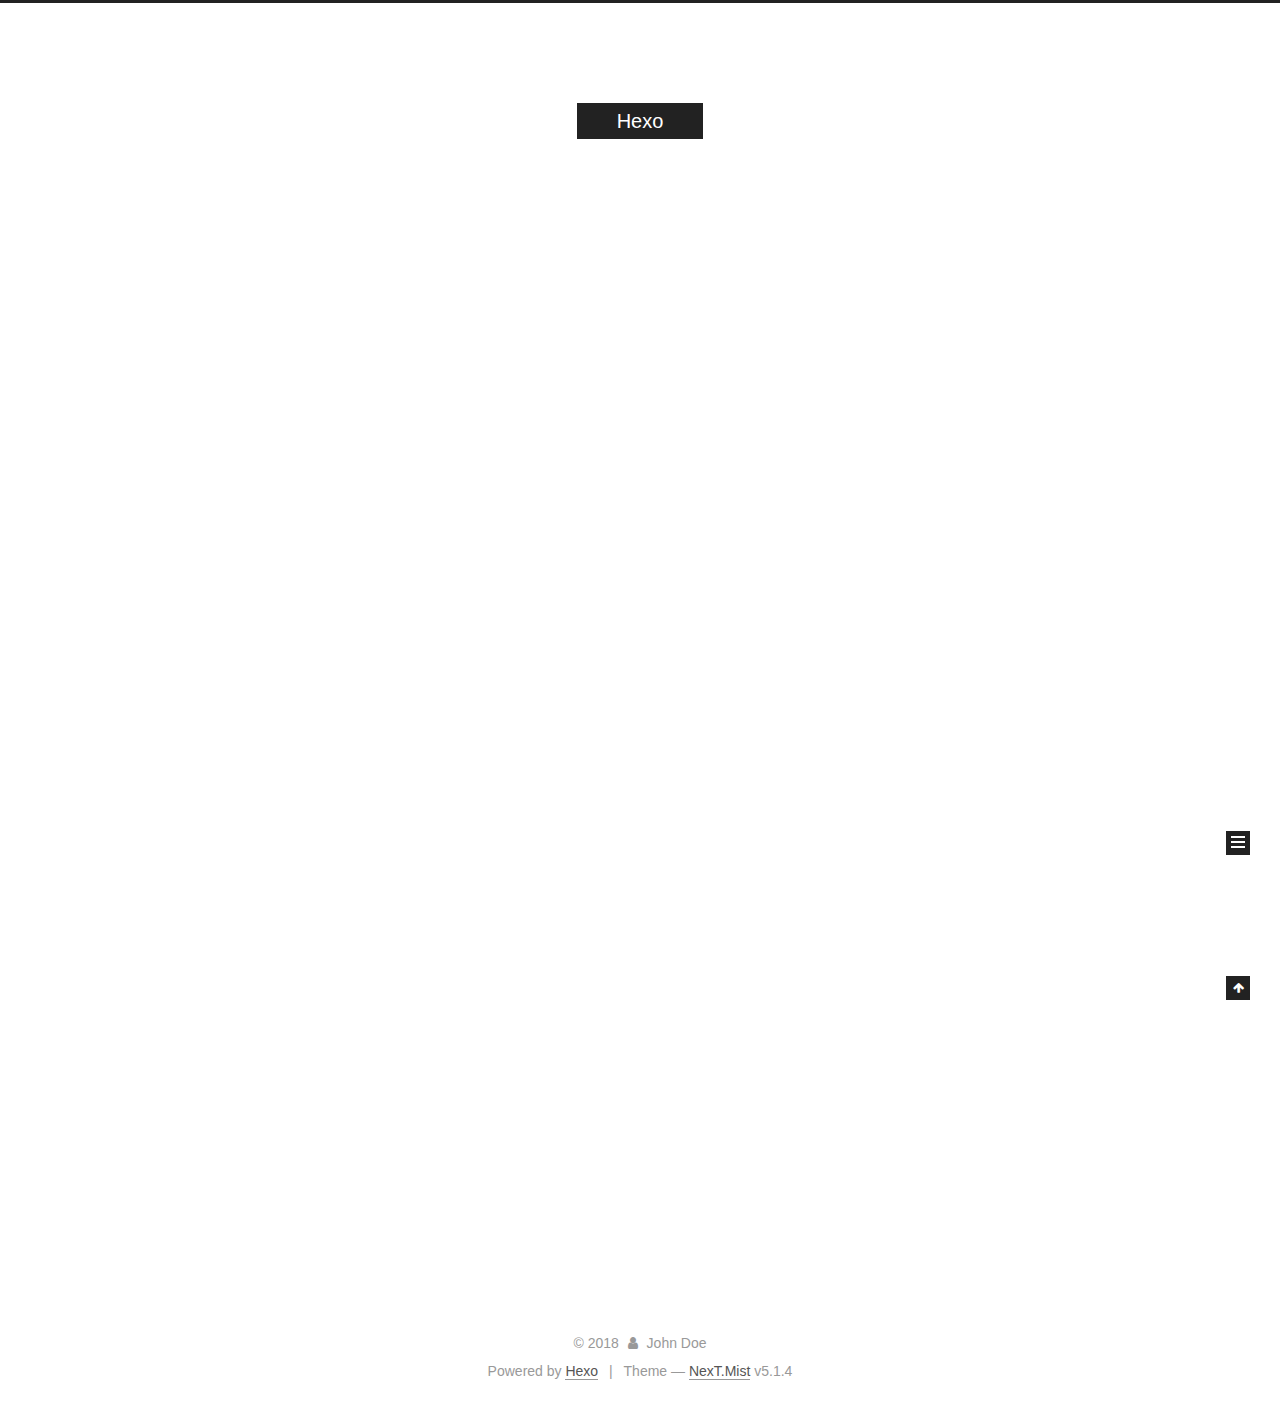
==== commit 591c6d55: "Site updated: 2018-11-21 18:13:16" ====
--- a/index.html
+++ b/index.html
@@ -5,7 +5,7 @@
   
 
 
-<html class="theme-next muse use-motion" lang="">
+<html class="theme-next mist use-motion" lang="">
 <head><meta name="generator" content="Hexo 3.8.0">
   <meta charset="UTF-8">
 <meta http-equiv="X-UA-Compatible" content="IE=edge">
@@ -93,7 +93,7 @@
   var NexT = window.NexT || {};
   var CONFIG = {
     root: '/',
-    scheme: 'Muse',
+    scheme: 'Mist',
     version: '5.1.4',
     sidebar: {"position":"left","display":"post","offset":12,"b2t":false,"scrollpercent":false,"onmobile":false},
     fancybox: true,
@@ -449,7 +449,7 @@
 
 
 
-  <div class="theme-info">Theme &mdash; <a class="theme-link" target="_blank" href="https://github.com/iissnan/hexo-theme-next">NexT.Muse</a> v5.1.4</div>
+  <div class="theme-info">Theme &mdash; <a class="theme-link" target="_blank" href="https://github.com/iissnan/hexo-theme-next">NexT.Mist</a> v5.1.4</div>
 
 
 
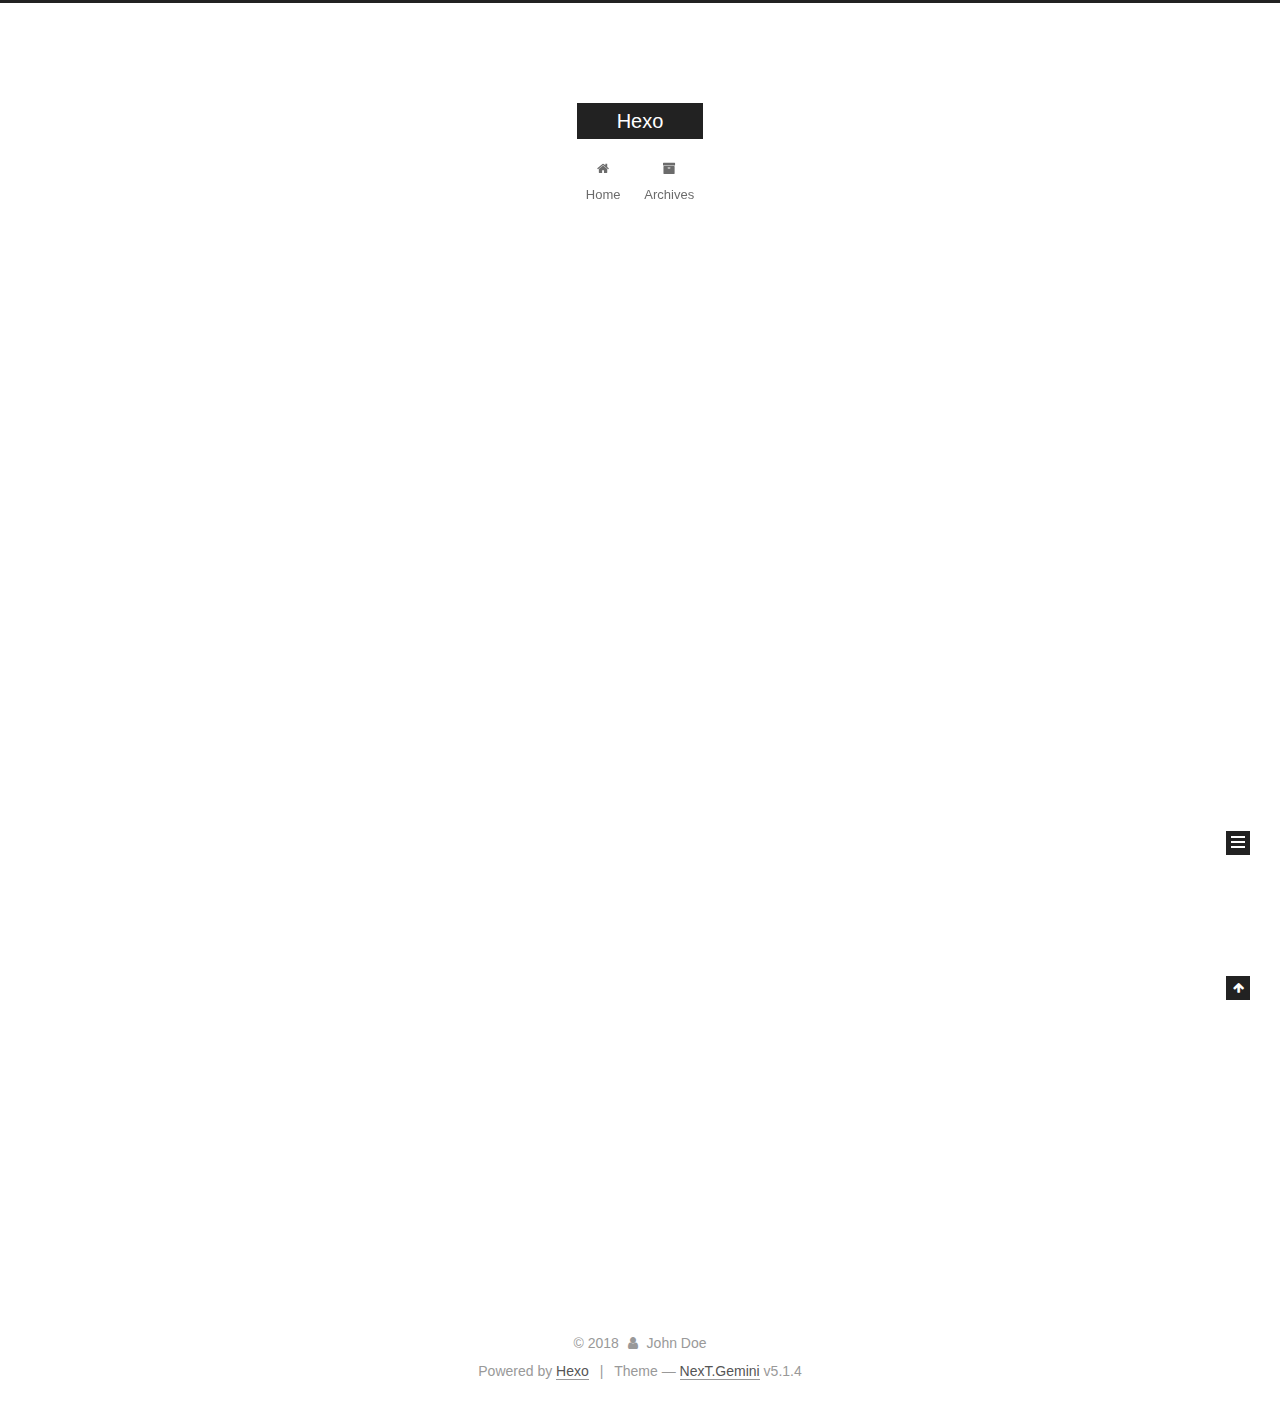
==== commit 2b7c83f8: "Site updated: 2018-11-21 18:23:48" ====
--- a/index.html
+++ b/index.html
@@ -5,7 +5,7 @@
   
 
 
-<html class="theme-next mist use-motion" lang="">
+<html class="theme-next gemini use-motion" lang="">
 <head><meta name="generator" content="Hexo 3.8.0">
   <meta charset="UTF-8">
 <meta http-equiv="X-UA-Compatible" content="IE=edge">
@@ -93,7 +93,7 @@
   var NexT = window.NexT || {};
   var CONFIG = {
     root: '/',
-    scheme: 'Mist',
+    scheme: 'Gemini',
     version: '5.1.4',
     sidebar: {"position":"left","display":"post","offset":12,"b2t":false,"scrollpercent":false,"onmobile":false},
     fancybox: true,
@@ -449,7 +449,7 @@
 
 
 
-  <div class="theme-info">Theme &mdash; <a class="theme-link" target="_blank" href="https://github.com/iissnan/hexo-theme-next">NexT.Mist</a> v5.1.4</div>
+  <div class="theme-info">Theme &mdash; <a class="theme-link" target="_blank" href="https://github.com/iissnan/hexo-theme-next">NexT.Gemini</a> v5.1.4</div>
 
 
 
@@ -549,6 +549,13 @@
   
   
 
+
+  <script type="text/javascript" src="/js/src/affix.js?v=5.1.4"></script>
+
+  <script type="text/javascript" src="/js/src/schemes/pisces.js?v=5.1.4"></script>
+
+
+
   
 
   
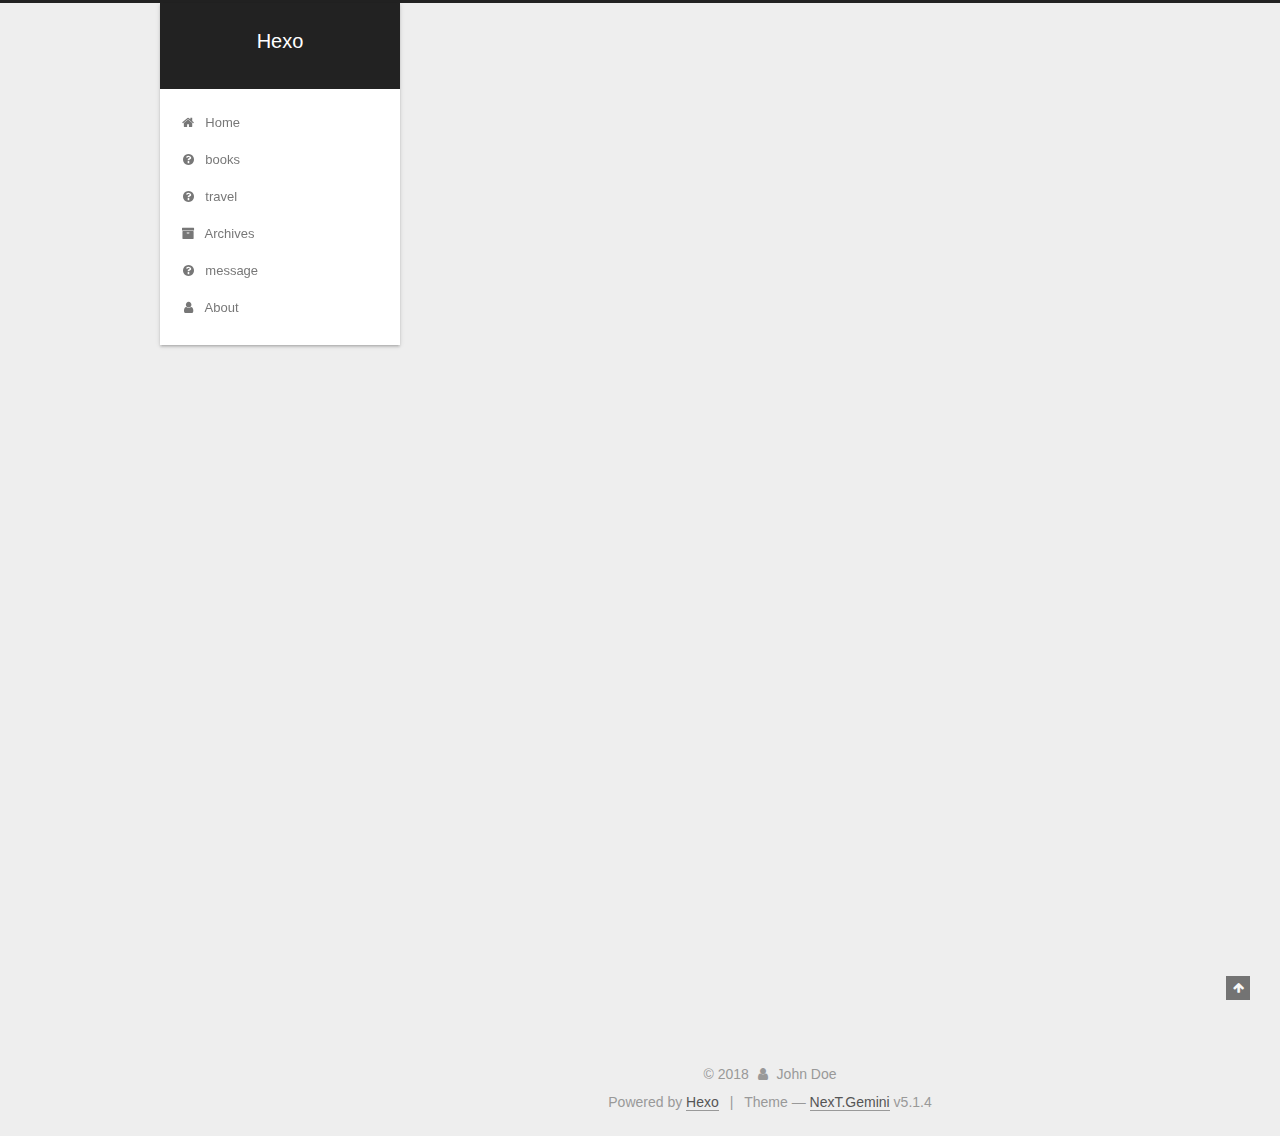
==== commit 14702336: "Site updated: 2018-11-21 20:40:46" ====
--- a/index.html
+++ b/index.html
@@ -187,12 +187,52 @@
         </li>
       
         
+        <li class="menu-item menu-item-books">
+          <a href="/categories/阅读" rel="section">
+            
+              <i class="menu-item-icon fa fa-fw fa-question-circle"></i> <br>
+            
+            books
+          </a>
+        </li>
+      
+        
+        <li class="menu-item menu-item-travel">
+          <a href="/categories/旅行" rel="section">
+            
+              <i class="menu-item-icon fa fa-fw fa-question-circle"></i> <br>
+            
+            travel
+          </a>
+        </li>
+      
+        
         <li class="menu-item menu-item-archives">
           <a href="/archives/" rel="section">
             
               <i class="menu-item-icon fa fa-fw fa-archive"></i> <br>
             
             Archives
+          </a>
+        </li>
+      
+        
+        <li class="menu-item menu-item-message">
+          <a href="/message" rel="section">
+            
+              <i class="menu-item-icon fa fa-fw fa-question-circle"></i> <br>
+            
+            message
+          </a>
+        </li>
+      
+        
+        <li class="menu-item menu-item-about">
+          <a href="/about/" rel="section">
+            
+              <i class="menu-item-icon fa fa-fw fa-user"></i> <br>
+            
+            About
           </a>
         </li>
       
--- a/css/main.css
+++ b/css/main.css
@@ -189,7 +189,7 @@
   font-size: 14px;
   line-height: 2;
   color: #555;
-  background: #fff;
+  background: #eee;
 }
 @media (max-width: 767px) {
   body {
@@ -445,7 +445,7 @@
 .header-inner {
   margin: 0 auto;
   padding: 100px 0 70px;
-  width: 700px;
+  width: calc(100% - 252px);
 }
 @media (min-width: 1600px) {
   .container .header-inner {
@@ -457,7 +457,7 @@
 }
 .main-inner {
   margin: 0 auto;
-  width: 700px;
+  width: calc(100% - 252px);
 }
 @media (min-width: 1600px) {
   .container .main-inner {
@@ -474,7 +474,7 @@
 .footer-inner {
   box-sizing: border-box;
   margin: 20px auto;
-  width: 700px;
+  width: calc(100% - 252px);
 }
 @media (min-width: 1600px) {
   .container .footer-inner {
@@ -653,8 +653,8 @@
 @media (min-width: 992px) {
   .full-image.full-image.full-image.full-image {
     max-width: none;
-    width: 110%;
-    margin: 25px -5%;
+    width: 118%;
+    margin: 0 -9%;
   }
 }
 .blockquote-center,
@@ -940,11 +940,11 @@
   display: inline-block;
   padding: 0 20px;
   font-size: 14px;
-  color: #fff;
-  background: #222;
-  border: 2px solid #222;
+  color: #555;
+  background: #fff;
+  border: 2px solid #555;
   text-decoration: none;
-  border-radius: 0;
+  border-radius: 2px;
   transition-property: background-color;
   transition-duration: 0.2s;
   transition-timing-function: ease-in-out;
@@ -953,8 +953,8 @@
 }
 .btn:hover {
   border-color: #222;
-  color: #222;
-  background: #fff;
+  color: #fff;
+  background: #222;
 }
 .btn +.btn {
   margin: 0 0 8px 8px;
@@ -1066,7 +1066,7 @@
   width: 24px;
   background: #222;
   font-size: 12px;
-  opacity: 1;
+  opacity: 0.6;
   color: #fff;
   cursor: pointer;
   text-align: center;
@@ -1087,7 +1087,7 @@
   }
 }
 .back-to-top.back-to-top-on {
-  bottom: 19px;
+  bottom: 30px;
 }
 .header {
   background: transparent;
@@ -1136,7 +1136,7 @@
 .site-subtitle {
   margin-top: 10px;
   font-size: 13px;
-  color: #999;
+  color: #ddd;
 }
 .use-motion .brand {
   opacity: 0;
@@ -1209,7 +1209,8 @@
   transition-timing-function: ease-in-out;
   transition-delay: 0s;
 }
-.menu .menu-item a:hover {
+.menu .menu-item a:hover,
+.menu-item-active a {
   border-bottom-color: #222;
 }
 .menu .menu-item .fa {
@@ -1738,20 +1739,20 @@
   display: block;
   margin: 0 auto;
   padding: 2px;
-  max-width: 96px;
+  max-width: 120px;
   height: auto;
-  border: 2px solid #333;
+  border: 1px solid #eee;
 }
 .site-author-name {
-  margin: 5px 0 0;
+  margin: 0;
   text-align: center;
-  color: #f5f5f5;
-  font-weight: normal;
+  color: #222;
+  font-weight: 600;
 }
 .site-description {
-  margin-top: 5px;
+  margin-top: 0;
   text-align: center;
-  font-size: 14px;
+  font-size: 13px;
   color: #999;
 }
 .site-state {
@@ -1763,7 +1764,7 @@
 .site-state-item {
   display: inline-block;
   padding: 0 15px;
-  border-left: 1px solid #333;
+  border-left: 1px solid #eee;
 }
 .site-state-item:first-child {
   border-left: none;
@@ -1776,11 +1777,11 @@
   text-align: center;
   color: inherit;
   font-weight: 600;
-  font-size: 18px;
+  font-size: 16px;
 }
 .site-state-item-name {
   font-size: 13px;
-  color: inherit;
+  color: #999;
 }
 .feed-link {
   margin-top: 20px;
@@ -1822,7 +1823,7 @@
   width: 4px;
   height: 4px;
   border-radius: 50%;
-  background: #db7d81;
+  background: #fff;
 }
 .links-of-blogroll {
   font-size: 13px;
@@ -1860,7 +1861,7 @@
   color: #555;
 }
 .sidebar-nav li:hover {
-  color: #f5f5f5;
+  color: #fc6423;
 }
 .page-post-detail .sidebar-nav-toc {
   padding: 0 5px;
@@ -1869,11 +1870,11 @@
   margin-left: 10px;
 }
 .sidebar-nav .sidebar-nav-active {
-  color: #87daff;
-  border-bottom-color: #87daff;
+  color: #fc6423;
+  border-bottom-color: #fc6423;
 }
 .sidebar-nav .sidebar-nav-active:hover {
-  color: #87daff;
+  color: #fc6423;
 }
 .sidebar-panel {
   display: none;
@@ -1906,12 +1907,12 @@
   transition-timing-function: ease-in-out;
   transition-delay: 0s;
   transition-property: all;
-  color: #999;
-  border-bottom-color: #555;
+  color: #666;
+  border-bottom-color: #ccc;
 }
 .post-toc ol a:hover {
-  color: #ccc;
-  border-bottom-color: #ccc;
+  color: #000;
+  border-bottom-color: #000;
 }
 .post-toc .nav-item {
   overflow: hidden;
@@ -1933,14 +1934,14 @@
   display: block;
 }
 .post-toc .nav .active > a {
-  color: #87daff;
-  border-bottom-color: #87daff;
+  color: #fc6423;
+  border-bottom-color: #fc6423;
 }
 .post-toc .nav .active-current > a {
-  color: #87daff;
+  color: #fc6423;
 }
 .post-toc .nav .active-current > a:hover {
-  color: #87daff;
+  color: #fc6423;
 }
 .footer {
   font-size: 14px;
@@ -2580,83 +2581,543 @@
   }
 }
 .page-post-detail .sidebar-toggle-line {
-  background: #87daff;
+  background: #fc6423;
 }
 .page-post-detail .comments {
   overflow: hidden;
 }
-@media (max-width: 767px) {
-  .header-inner,
-  .container .main-inner,
+.header {
+  position: relative;
+  margin: 0 auto;
+  width: 75%;
+}
+@media (min-width: 768px) and (max-width: 991px) {
+  .header {
+    width: auto;
+  }
+}
+@media (max-width: 767px) {
+  .header {
+    width: auto;
+  }
+}
+.header-inner {
+  position: absolute;
+  top: 0;
+  overflow: hidden;
+  padding: 0;
+  width: 240px;
+  background: #fff;
+  box-shadow: 0 2px 2px 0 rgba(0,0,0,0.12), 0 3px 1px -2px rgba(0,0,0,0.06), 0 1px 5px 0 rgba(0,0,0,0.12);
+  border-radius: initial;
+}
+@media (min-width: 1600px) {
+  .container .header-inner {
+    width: 240px;
+  }
+}
+@media (min-width: 768px) and (max-width: 991px) {
+  .header-inner {
+    position: relative;
+    width: auto;
+    border-radius: initial;
+  }
+}
+@media (max-width: 767px) {
+  .header-inner {
+    position: relative;
+    width: auto;
+    border-radius: initial;
+  }
+}
+.main:before,
+.main:after {
+  content: " ";
+  display: table;
+}
+.main:after {
+  clear: both;
+}
+@media (min-width: 768px) and (max-width: 991px) {
+  .main {
+    padding-bottom: 100px;
+  }
+}
+@media (max-width: 767px) {
+  .main {
+    padding-bottom: 100px;
+  }
+}
+.container .main-inner {
+  width: 75%;
+}
+@media (min-width: 768px) and (max-width: 991px) {
+  .container .main-inner {
+    width: auto;
+  }
+}
+@media (max-width: 767px) {
+  .container .main-inner {
+    width: auto;
+  }
+}
+.content-wrap {
+  float: right;
+  box-sizing: border-box;
+  padding: 40px;
+  width: calc(100% - 252px);
+  background: #fff;
+  min-height: 700px;
+  box-shadow: 0 2px 2px 0 rgba(0,0,0,0.12), 0 3px 1px -2px rgba(0,0,0,0.06), 0 1px 5px 0 rgba(0,0,0,0.12);
+  border-radius: initial;
+}
+@media (min-width: 768px) and (max-width: 991px) {
+  .content-wrap {
+    width: 100%;
+    padding: 20px;
+    border-radius: initial;
+  }
+}
+@media (max-width: 767px) {
+  .content-wrap {
+    width: 100%;
+    padding: 20px;
+    min-height: auto;
+    border-radius: initial;
+  }
+}
+.sidebar {
+  position: static;
+  float: left;
+  margin-top: 300px;
+  width: 240px;
+  background: #eee;
+  box-shadow: none;
+}
+@media (min-width: 768px) and (max-width: 991px) {
+  .sidebar {
+    display: none;
+  }
+}
+@media (max-width: 767px) {
+  .sidebar {
+    display: none;
+  }
+}
+.sidebar-toggle {
+  display: none;
+}
+.footer-inner {
+  width: 75%;
+  padding-left: 260px;
+}
+@media (min-width: 768px) and (max-width: 991px) {
   .footer-inner {
     width: auto;
-  }
-}
-embed {
-  display: block;
-  margin: 0px auto 25px auto;
-}
-.custom-logo .site-meta-headline {
-  text-align: center;
-}
-.custom-logo .brand {
+    padding-left: 0 !important;
+    padding-right: 0 !important;
+  }
+}
+@media (max-width: 767px) {
+  .footer-inner {
+    width: auto;
+    padding-left: 0 !important;
+    padding-right: 0 !important;
+  }
+}
+.sidebar-position-right .header-inner {
+  right: 0;
+}
+.sidebar-position-right .content-wrap {
+  float: left;
+}
+.sidebar-position-right .sidebar {
+  float: right;
+}
+.sidebar-position-right .footer-inner {
+  padding-left: 0;
+  padding-right: 260px;
+}
+.site-brand-wrapper {
+  position: relative;
+}
+.site-meta {
+  padding: 20px 0;
+  color: #fff;
+  background: #222;
+}
+@media (min-width: 768px) and (max-width: 991px) {
+  .site-meta {
+    box-shadow: 0 0 16px rgba(0,0,0,0.5);
+  }
+}
+@media (max-width: 767px) {
+  .site-meta {
+    box-shadow: 0 0 16px rgba(0,0,0,0.5);
+  }
+}
+.brand {
+  padding: 0;
   background: none;
 }
-.custom-logo .site-title {
-  margin: 10px auto 0;
-  font-size: 24px;
-  color: #222;
-}
-.custom-logo .site-title a {
-  border: none;
-}
-.custom-logo-image {
-  margin: 0 auto;
-  padding: 5px;
-  max-width: 150px;
-  background: #fff;
-}
-@media (max-width: 767px) {
-  .site-nav {
-    position: absolute;
-    left: 0;
-    top: 52px;
-    margin: 0;
-    width: 100%;
-    padding: 0;
-    background: #fff;
-    border-bottom: 1px solid #ddd;
-    z-index: 1030;
-  }
-}
-@media (max-width: 767px) {
-  .menu {
-    text-align: left;
-  }
-}
-@media (max-width: 767px) {
-  .menu .menu-item {
-    display: block;
-    margin: 0 10px;
-    vertical-align: top;
-  }
-}
-@media (max-width: 767px) {
-  .menu .menu-item br {
-    display: none;
-  }
-}
-@media (max-width: 767px) {
-  .menu .menu-item a {
-    padding: 5px 10px;
-  }
-}
-.menu .menu-item .fa {
-  margin-right: 0;
+.brand:hover {
+  color: #fff;
+}
+.site-subtitle {
+  margin: 10px 10px 0;
+  font-weight: initial;
 }
 .site-search form {
   display: none;
 }
+.site-nav {
+  border-top: none;
+}
+@media (min-width: 768px) and (max-width: 991px) {
+  .site-nav {
+    display: none !important;
+  }
+}
+@media (min-width: 768px) and (max-width: 991px) {
+  .site-nav-on {
+    display: block !important;
+  }
+}
+.menu .menu-item {
+  display: block;
+  margin: 0;
+}
+.menu .menu-item a {
+  position: relative;
+  box-sizing: border-box;
+  padding: 5px 20px;
+  text-align: left;
+  line-height: inherit;
+  transition-property: background-color;
+  transition-duration: 0.2s;
+  transition-timing-function: ease-in-out;
+  transition-delay: 0s;
+}
+.menu .menu-item a:hover,
+.menu-item-active a {
+  background: #f9f9f9;
+  border-bottom-color: #fff;
+}
+.menu .menu-item br {
+  display: none;
+}
+.menu-item-active a:after {
+  content: " ";
+  position: absolute;
+  top: 50%;
+  margin-top: -3px;
+  right: 15px;
+  width: 6px;
+  height: 6px;
+  border-radius: 50%;
+  background-color: #bbb;
+}
+.btn-bar {
+  background-color: #fff;
+}
+.site-nav-toggle {
+  left: 20px;
+  top: 50%;
+  -webkit-transform: translateY(-50%);
+  -webkit-transform: translateY(-50%);
+  -moz-transform: translateY(-50%);
+  -ms-transform: translateY(-50%);
+  -o-transform: translateY(-50%);
+  transform: translateY(-50%);
+}
+@media (min-width: 768px) and (max-width: 991px) {
+  .site-nav-toggle {
+    display: block;
+  }
+}
+.use-motion .sidebar .motion-element {
+  opacity: 1;
+}
+.sidebar {
+  margin-left: -100%;
+  right: auto;
+  bottom: auto;
+  -webkit-transform: none;
+}
+.sidebar-inner {
+  box-sizing: border-box;
+  width: 240px;
+  color: #555;
+  background: #fff;
+  box-shadow: 0 2px 2px 0 rgba(0,0,0,0.12), 0 3px 1px -2px rgba(0,0,0,0.06), 0 1px 5px 0 rgba(0,0,0,0.12), 0 -1px 0.5px 0 rgba(0,0,0,0.09);
+  border-radius: initial;
+  opacity: 0;
+}
+.sidebar-inner.affix {
+  position: fixed;
+  top: 12px;
+}
+.sidebar-inner.affix-bottom {
+  position: absolute;
+}
+.site-overview {
+  text-align: left;
+}
+.site-author:before,
+.site-author:after {
+  content: " ";
+  display: table;
+}
+.site-author:after {
+  clear: both;
+}
+.sidebar a {
+  color: #555;
+}
+.sidebar a:hover {
+  color: #222;
+}
+.site-state-item {
+  padding: 0 10px;
+}
+.links-of-author-item a:before {
+  display: none;
+}
+.links-of-author-item a {
+  border-bottom: none;
+  text-decoration: underline;
+}
+.feed-link {
+  border-top: 1px dotted #ccc;
+  border-bottom: 1px dotted #ccc;
+  text-align: center;
+}
+.feed-link a {
+  display: block;
+  color: #fc6423;
+  border: none;
+}
+.feed-link a:hover {
+  background: none;
+  color: #e34603;
+}
+.feed-link a:hover i {
+  color: #e34603;
+}
+.links-of-author {
+  display: flex;
+  flex-wrap: wrap;
+  justify-content: center;
+}
+.links-of-author-item {
+  margin: 5px 0 0;
+  width: 50%;
+}
+.links-of-author-item a {
+  max-width: 216px;
+  box-sizing: border-box;
+  display: inline-block;
+  margin-right: 0;
+  margin-bottom: 0;
+  padding: 0 5px;
+  overflow: hidden;
+  white-space: nowrap;
+  text-overflow: ellipsis;
+}
+.links-of-author-item a {
+  display: block;
+  text-decoration: none;
+}
+.links-of-author-item a:hover {
+  border-radius: 4px;
+  background: #eee;
+}
+.links-of-author-item .fa {
+  margin-right: 2px;
+  font-size: 16px;
+}
+.links-of-author-item .fa-globe {
+  font-size: 15px;
+}
+.links-of-blogroll {
+  text-align: center;
+  margin-top: 20px;
+  padding: 3px 0 0;
+  border-top: 1px dotted #ccc;
+}
+.links-of-blogroll-title {
+  margin-top: 0;
+}
+.links-of-blogroll-item {
+  padding: 0;
+}
+.links-of-blogroll-inline:before,
+.links-of-blogroll-inline:after {
+  content: " ";
+  display: table;
+}
+.links-of-blogroll-inline:after {
+  clear: both;
+}
 .links-of-blogroll-inline .links-of-blogroll-item {
-  display: inline-block;
-}
+  margin: 5px 0 0;
+  width: 50%;
+  display: inline-block;
+  width: unset;
+}
+.links-of-blogroll-inline .links-of-blogroll-item a {
+  max-width: 216px;
+  box-sizing: border-box;
+  display: inline-block;
+  margin-right: 0;
+  margin-bottom: 0;
+  padding: 0 5px;
+  overflow: hidden;
+  white-space: nowrap;
+  text-overflow: ellipsis;
+}
+.content-wrap {
+  padding: initial;
+  background: initial;
+  box-shadow: initial;
+  border-radius: initial;
+}
+.post-block {
+  padding: 40px;
+  background: #fff;
+  box-shadow: 0 2px 2px 0 rgba(0,0,0,0.12), 0 3px 1px -2px rgba(0,0,0,0.06), 0 1px 5px 0 rgba(0,0,0,0.12);
+  border-radius: initial;
+}
+#posts > article + article .post-block {
+  margin-top: 12px;
+  box-shadow: 0 2px 2px 0 rgba(0,0,0,0.12), 0 3px 1px -2px rgba(0,0,0,0.06), 0 1px 5px 0 rgba(0,0,0,0.12), 0 -1px 0.5px 0 rgba(0,0,0,0.09);
+  border-radius: initial;
+}
+.comments {
+  padding: 40px;
+  margin: initial;
+  margin-top: 12px;
+  background: #fff;
+  box-shadow: 0 2px 2px 0 rgba(0,0,0,0.12), 0 3px 1px -2px rgba(0,0,0,0.06), 0 1px 5px 0 rgba(0,0,0,0.12), 0 -1px 0.5px 0 rgba(0,0,0,0.09);
+  border-radius: initial;
+}
+.posts-expand {
+  padding-top: initial;
+}
+.post-nav-divider {
+  width: 4%;
+}
+.post-nav-item {
+  width: 48%;
+}
+.post-eof,
+.post-spread {
+  display: none !important;
+}
+.pagination {
+  margin: 12px 0 0;
+  border-top: initial;
+  background: #fff;
+  box-shadow: 0 2px 2px 0 rgba(0,0,0,0.12), 0 3px 1px -2px rgba(0,0,0,0.06), 0 1px 5px 0 rgba(0,0,0,0.12), 0 -1px 0.5px 0 rgba(0,0,0,0.09);
+  border-radius: initial;
+  padding: 10px 0 10px;
+}
+.pagination .prev,
+.pagination .next,
+.pagination .page-number {
+  margin-bottom: initial;
+  top: initial;
+}
+.main {
+  padding-bottom: initial;
+}
+.footer {
+  bottom: auto;
+}
+.post-header h1,
+.post-header h2 {
+  margin: initial;
+}
+.posts-expand .post-title-link {
+  line-height: inherit;
+}
+.posts-expand .post-title {
+  font-size: 1.7em;
+}
+.post-body h1 {
+  font-size: 1.6em;
+  border-bottom: 1px solid #eee;
+}
+.post-body h2 {
+  font-size: 1.45em;
+  border-bottom: 1px solid #eee;
+}
+.post-body h3 {
+  font-size: 1.3em;
+  border-bottom: 1px dotted #eee;
+}
+.post-body h4 {
+  font-size: 1.2em;
+}
+.post-body h5 {
+  font-size: 1.07em;
+}
+.post-body h6 {
+  font-size: 1.03em;
+}
+@media (min-width: 768px) and (max-width: 991px) {
+  .content-wrap {
+    padding: 10px;
+  }
+  .posts-expand {
+    margin: initial;
+  }
+  .posts-expand .post-button {
+    margin-top: 20px;
+  }
+  .post-block {
+    padding: 20px;
+    box-shadow: 0 2px 2px 0 rgba(0,0,0,0.12), 0 3px 1px -2px rgba(0,0,0,0.06), 0 1px 5px 0 rgba(0,0,0,0.12), 0 -1px 0.5px 0 rgba(0,0,0,0.09);
+    border-radius: initial;
+  }
+  #posts > article + article .post-block {
+    margin-top: 10px;
+  }
+  .comments {
+    margin-top: 10px;
+    padding: 10px 20px;
+  }
+  .pagination {
+    margin: 10px 0 0;
+  }
+}
+@media (max-width: 767px) {
+  .content-wrap {
+    padding: 8px;
+  }
+  .posts-expand {
+    margin: initial;
+  }
+  .posts-expand .post-button {
+    margin-top: 12px;
+  }
+  .posts-expand img {
+    padding: initial !important;
+  }
+  .post-block {
+    padding: 12px;
+    min-height: auto;
+    box-shadow: 0 2px 2px 0 rgba(0,0,0,0.12), 0 3px 1px -2px rgba(0,0,0,0.06), 0 1px 5px 0 rgba(0,0,0,0.12), 0 -1px 0.5px 0 rgba(0,0,0,0.09);
+    border-radius: initial;
+  }
+  #posts > article + article .post-block {
+    margin-top: 8px;
+  }
+  .comments {
+    margin-top: 8px;
+    padding: 0 12px;
+  }
+  .pagination {
+    margin: 8px 0 0;
+  }
+}
